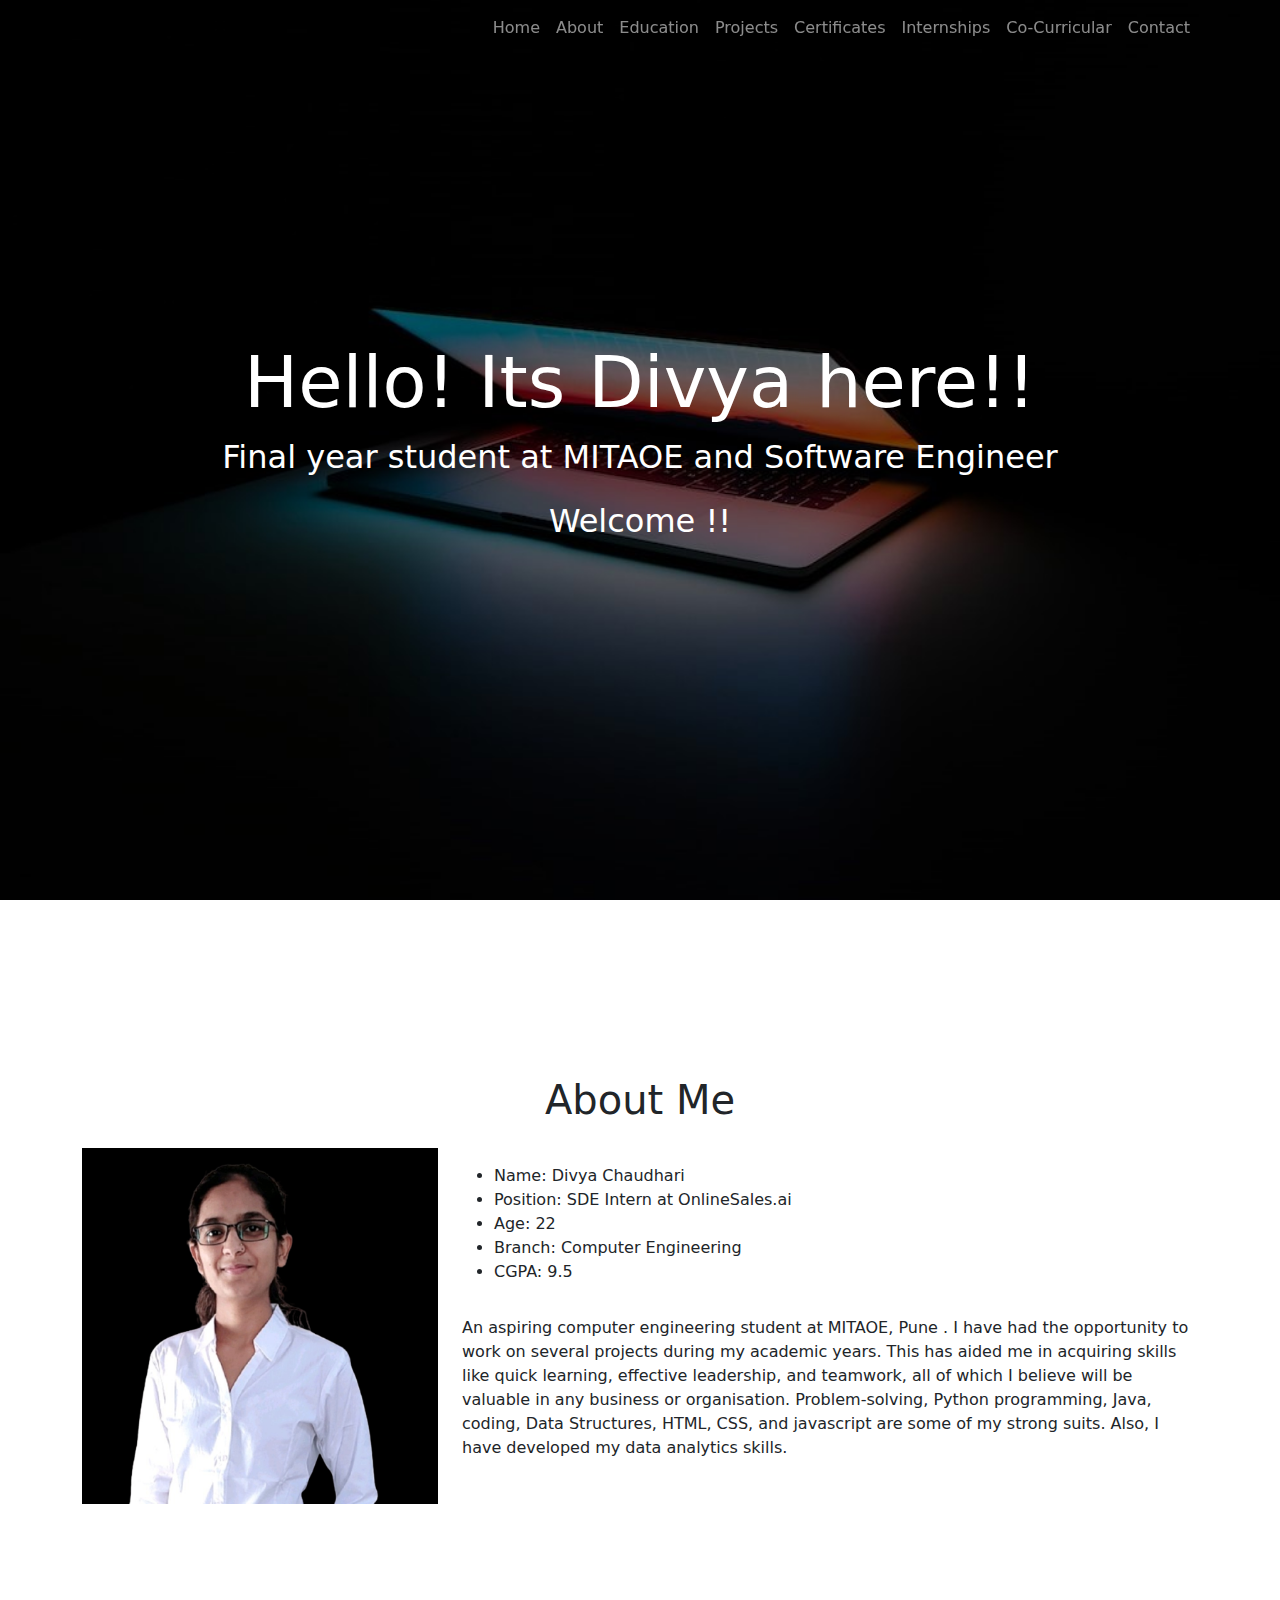
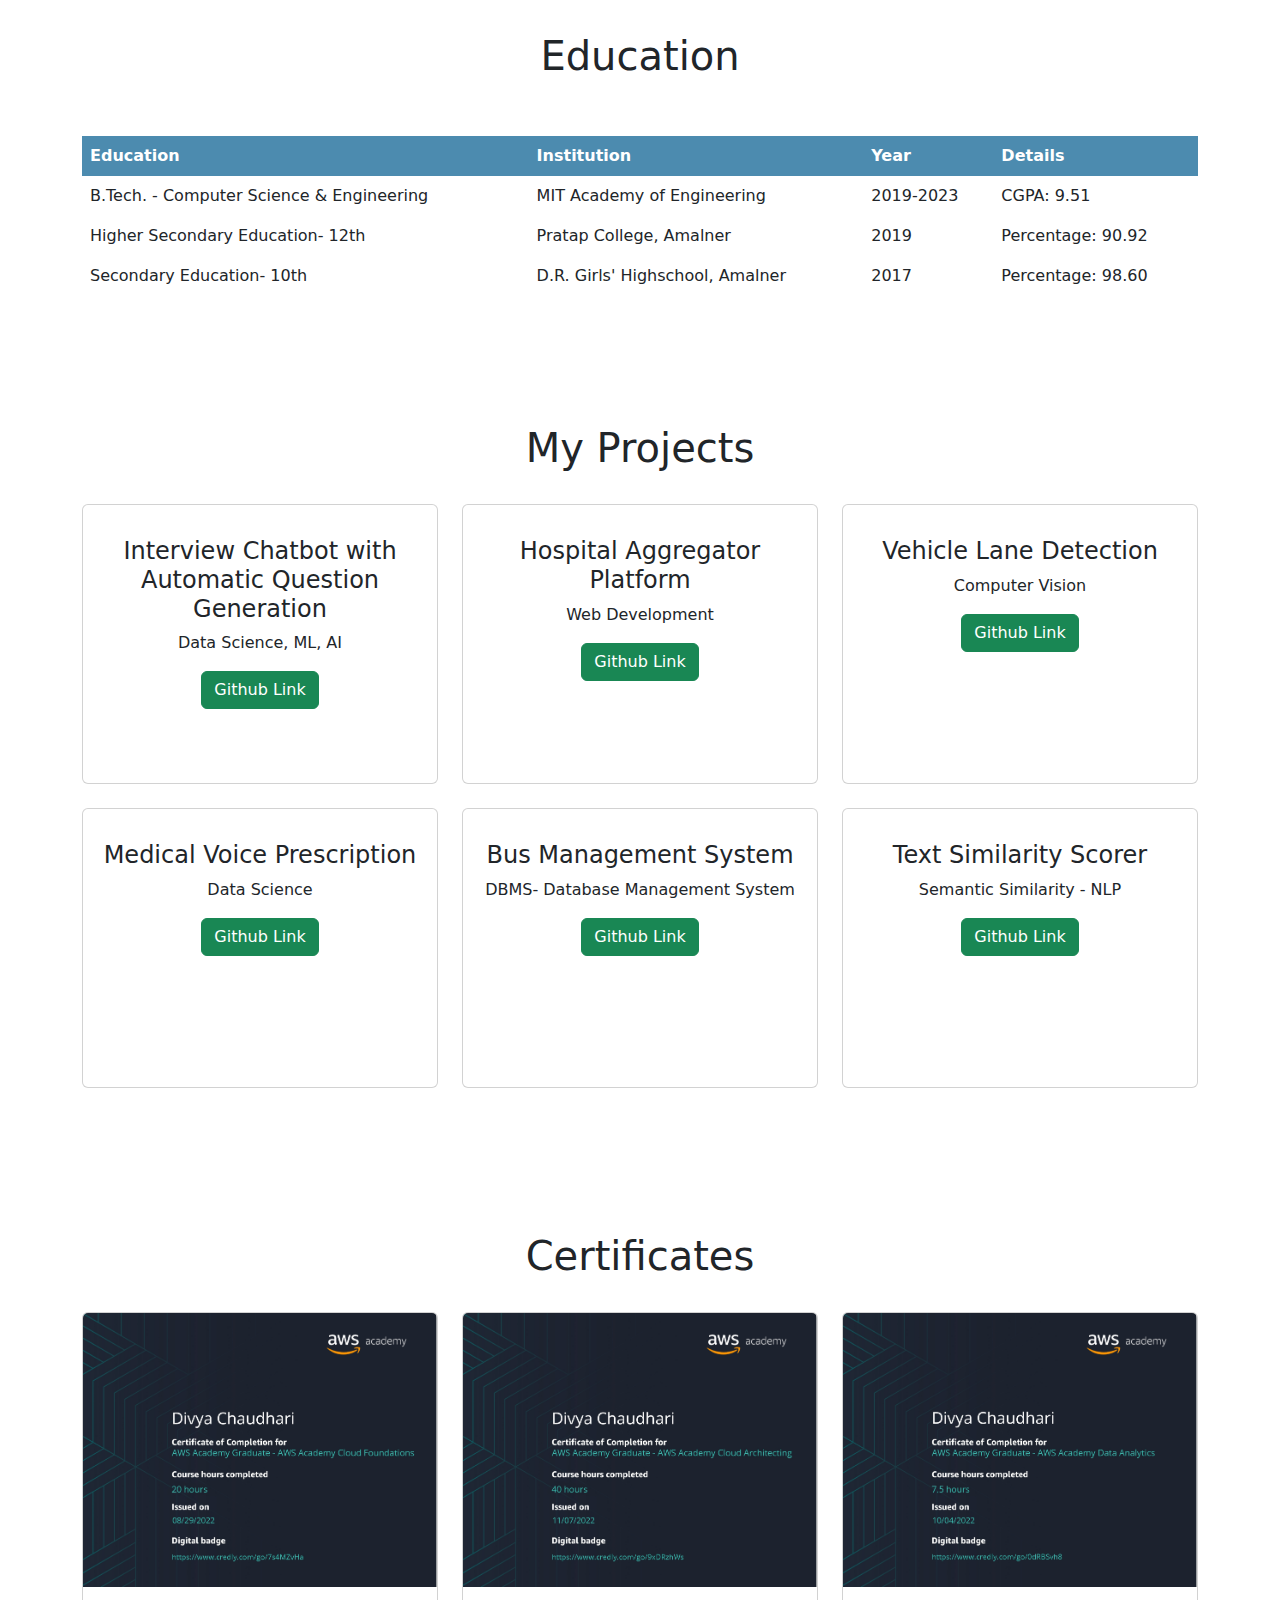
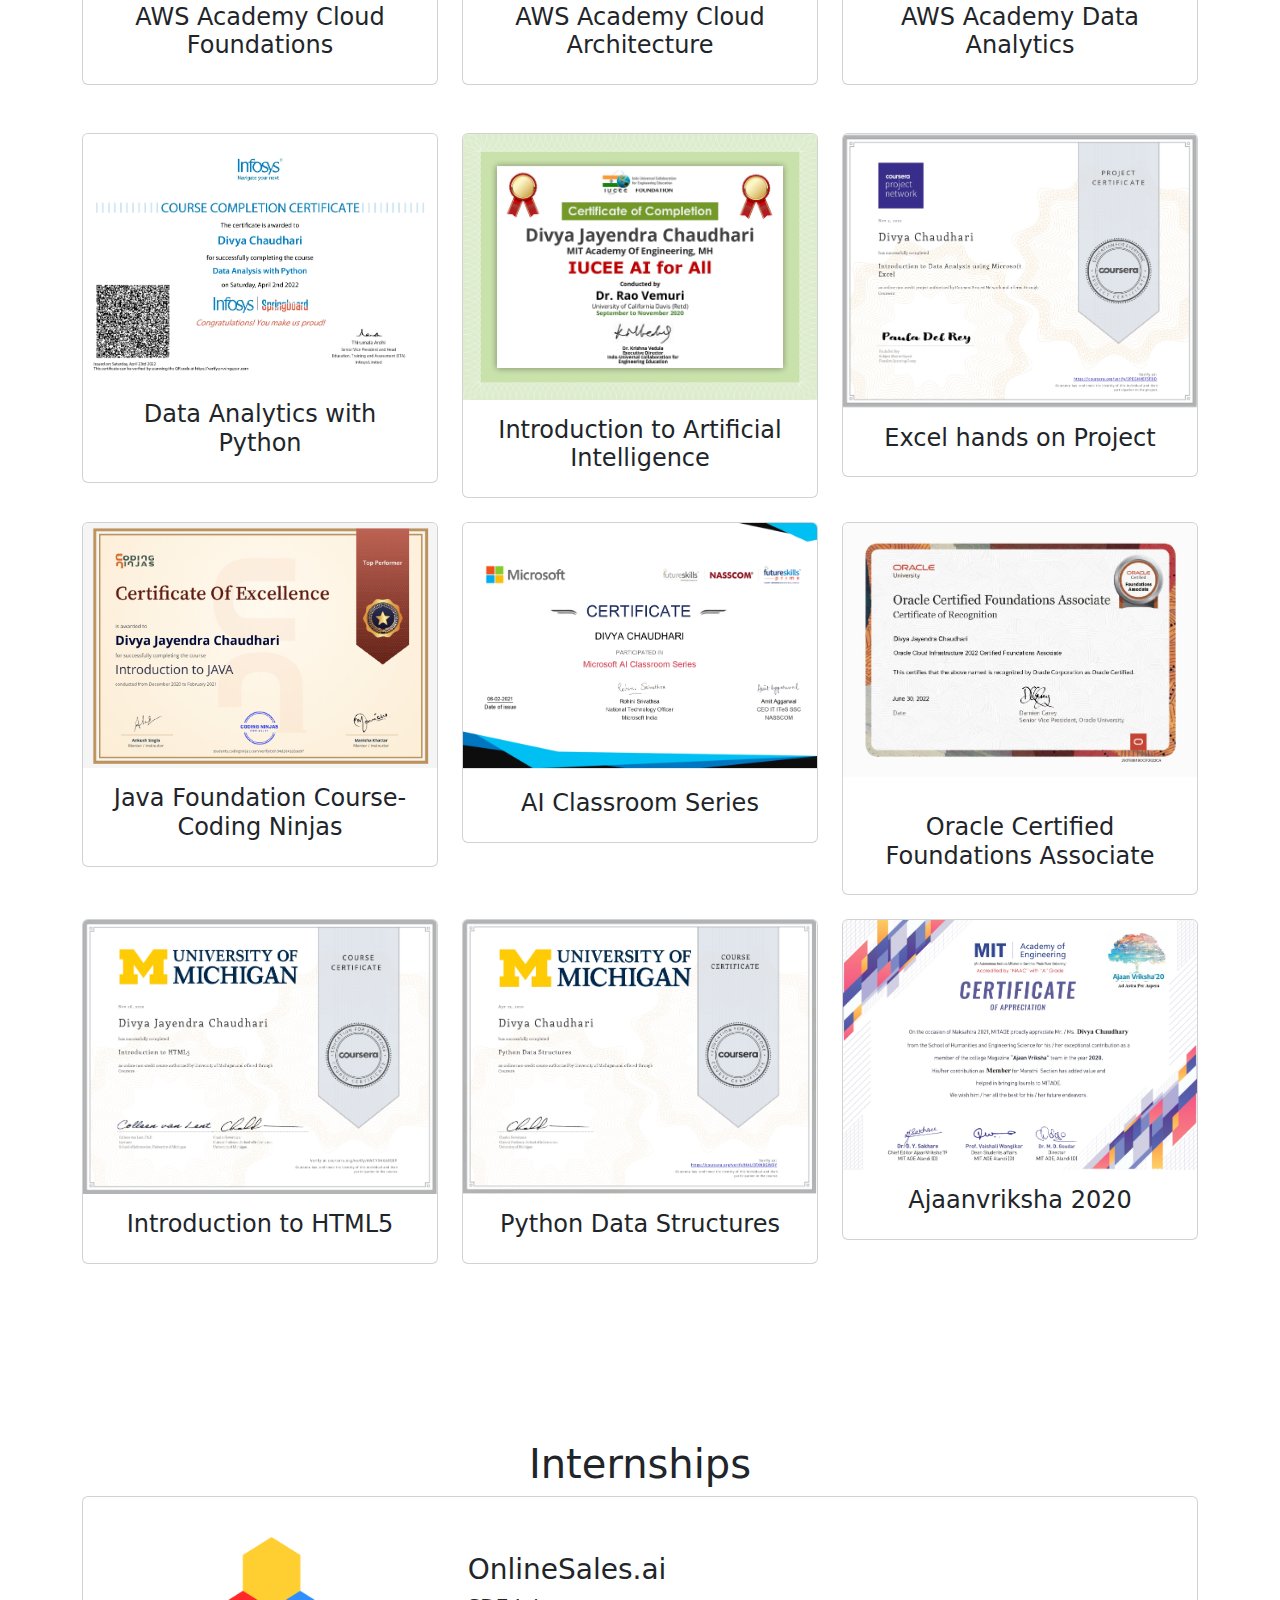
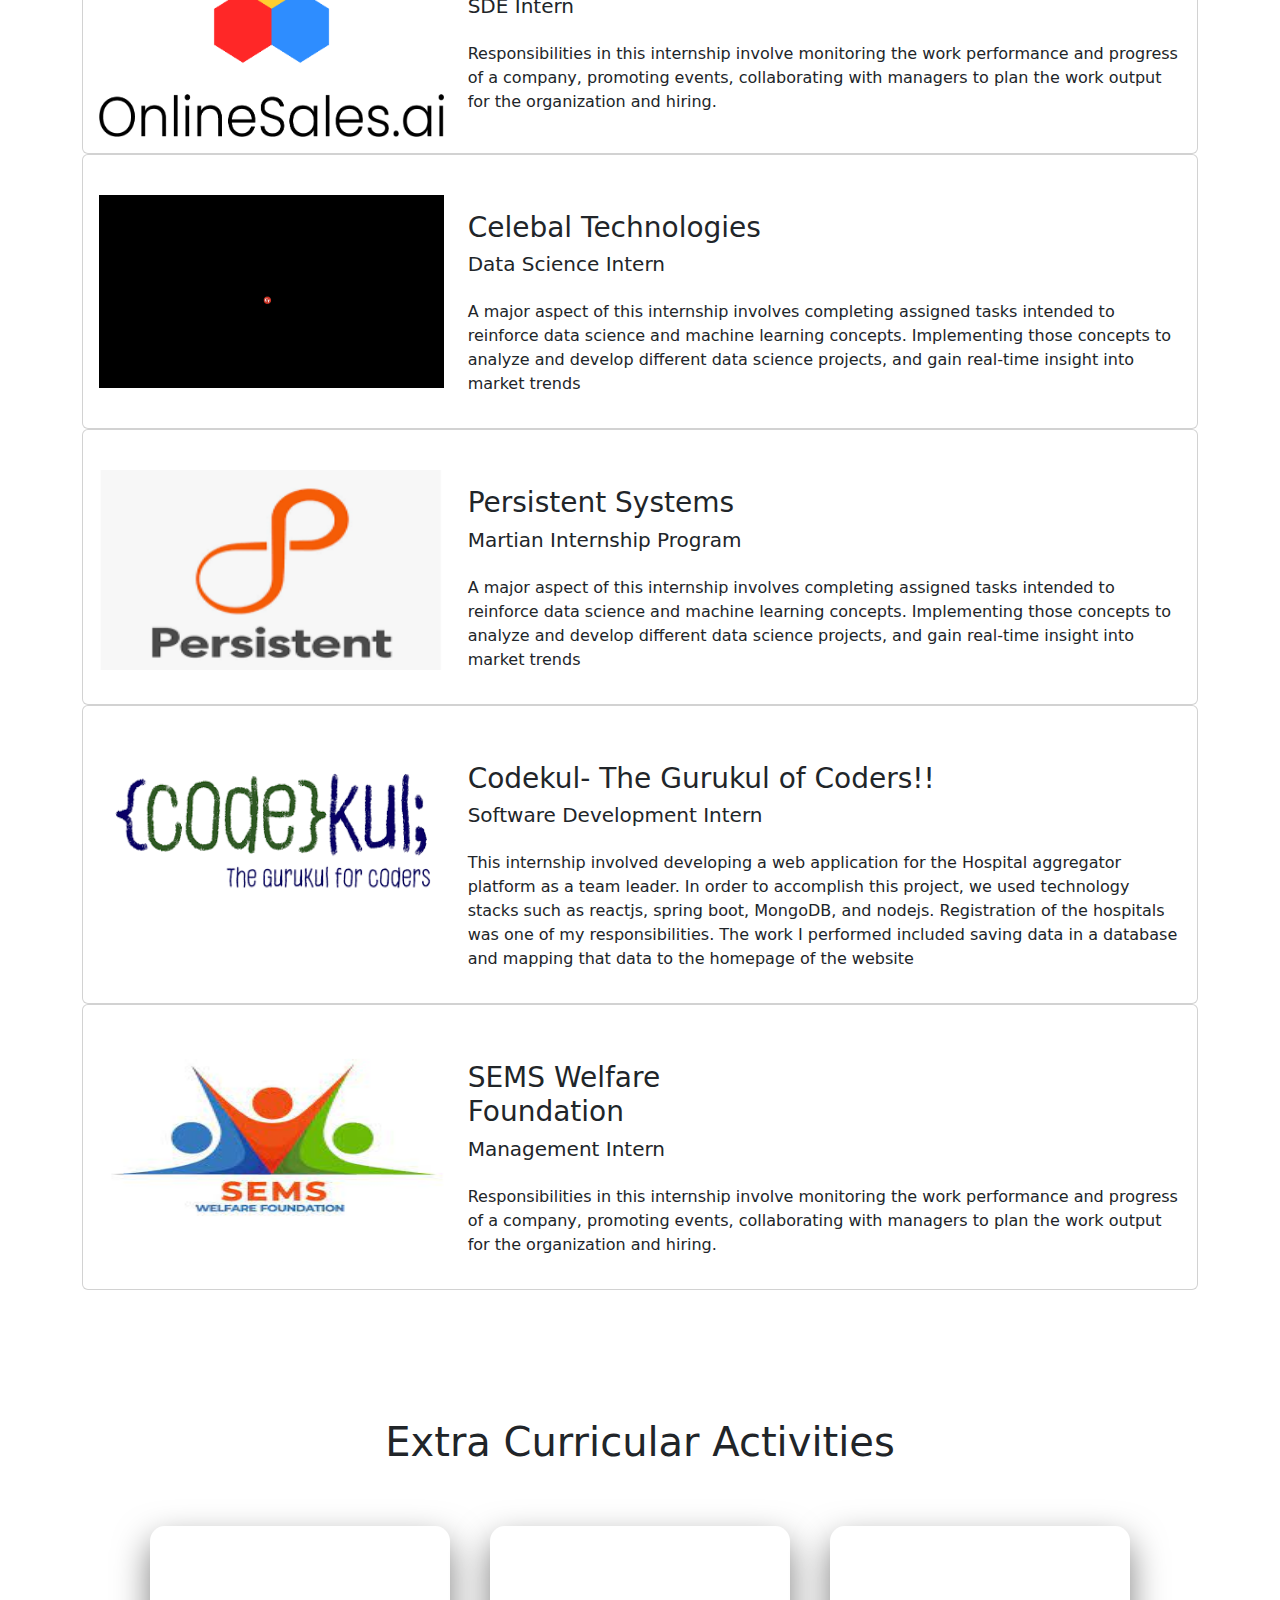
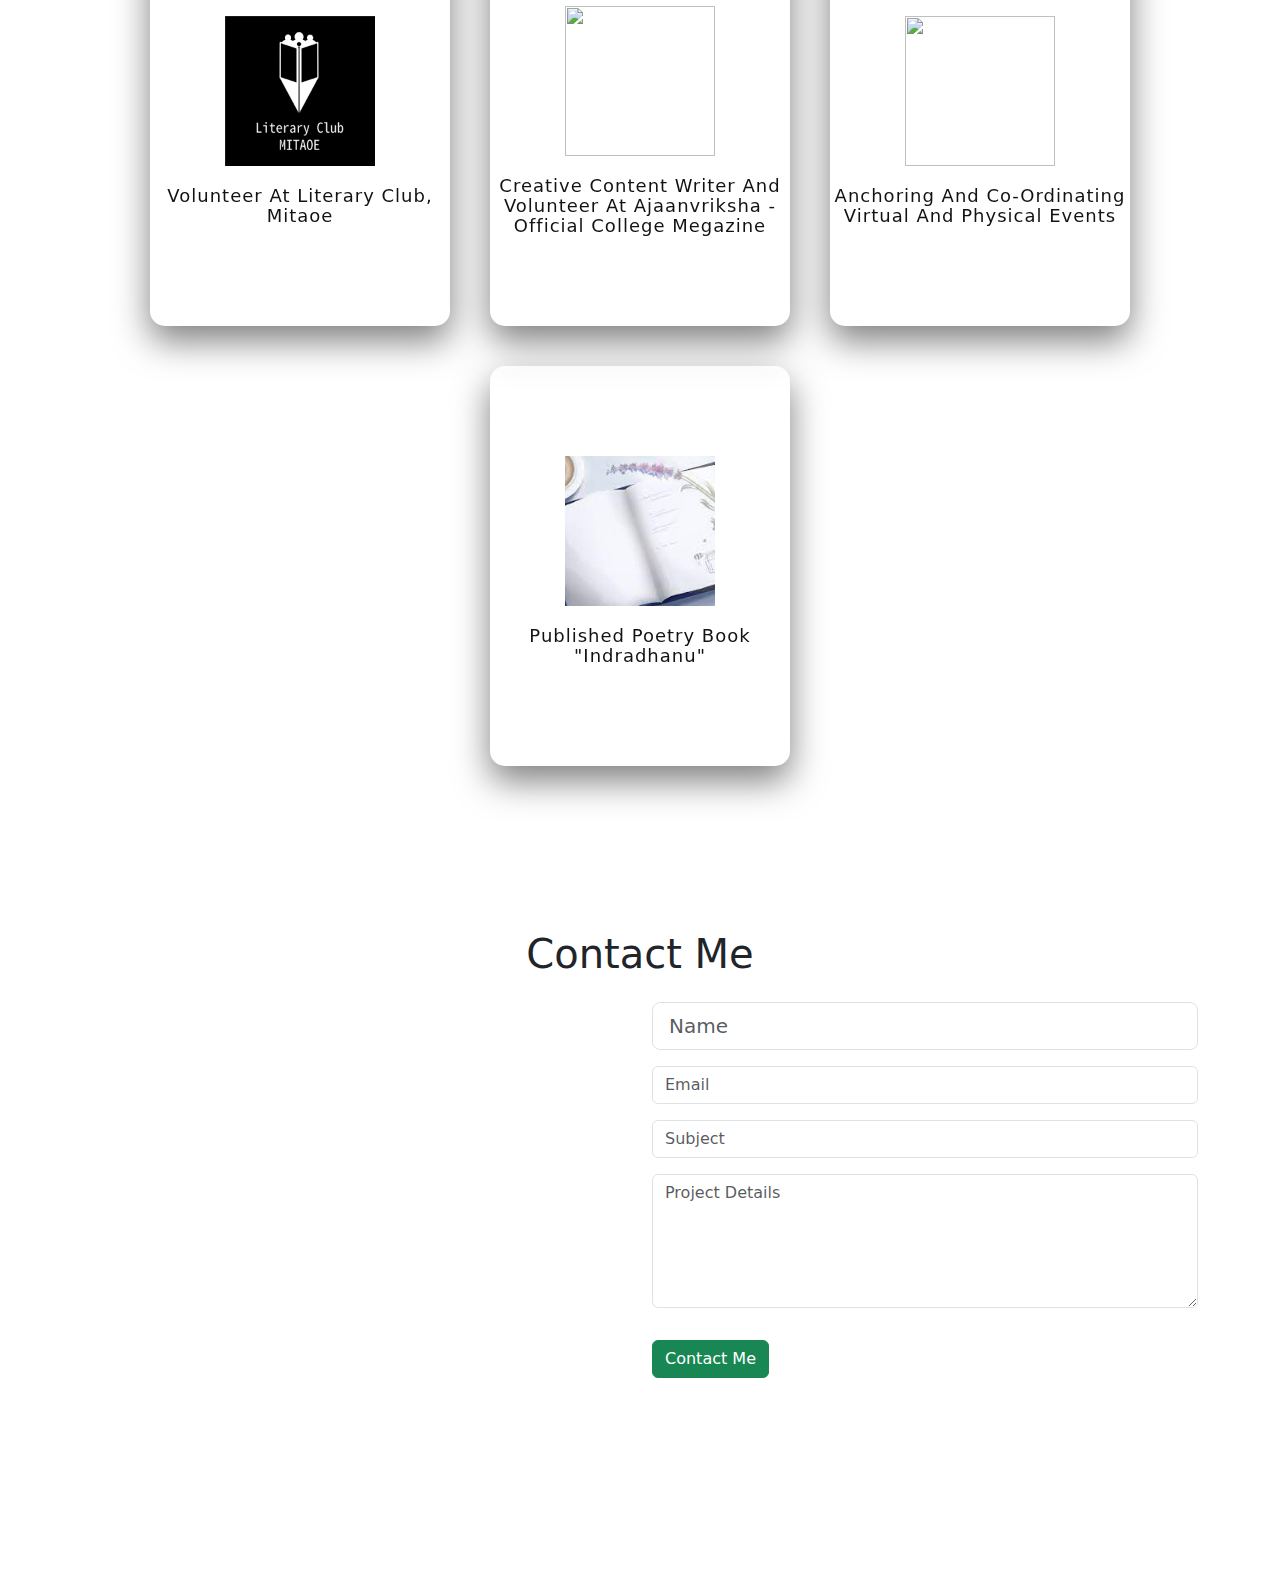
==== my_portfolio/index.html @ 08a3b98a "Add files via upload" ====
<!DOCTYPE html>
<html lang="en">

<head>
    <title>Digital Portfolio - Divya</title>
    <meta charset="utf-8">
    <meta name="viewport" content="width=device-width, initial-scale=1">
    <!-- linking css file -->
    <link rel="stylesheet" href="style.css">
    <!-- bootstrap CDN -->
    <link href="https://cdn.jsdelivr.net/npm/bootstrap@5.1.3/dist/css/bootstrap.min.css" rel="stylesheet">
    <script src="https://cdn.jsdelivr.net/npm/bootstrap@5.1.3/dist/js/bootstrap.bundle.min.js"></script>
    <!-- font awesome -->
    <script src="https://kit.fontawesome.com/31149d48b0.js" crossorigin="anonymous"></script>
</head>

<body>
    <!-- navbar -->
    <nav class="navbar navbar-expand-lg fixed-top navbar-dark navbarScroll">
        <div class="container">
            <a class="navbar-brand" href="#"></a>
            <button class="navbar-toggler" type="button" data-bs-toggle="collapse"
                data-bs-target="#navbarSupportedContent" aria-controls="navbarSupportedContent" aria-expanded="false"
                aria-label="Toggle navigation">
                <span class="navbar-toggler-icon"></span>
            </button>
            <div class="collapse navbar-collapse" id="navbarSupportedContent">
                <ul class="navbar-nav ms-auto">
                    <li class="nav-item active">
                        <a class="nav-link" href="#home">Home</a>
                    </li>
                    <li class="nav-item">
                        <a class="nav-link" href="#about">About</a>
                    </li>
                    <li class="nav-item">
                        <a class="nav-link" href="#education">Education</a>
                    </li>
                    <li class="nav-item">
                        <a class="nav-link" href="#services">Projects</a>
                    </li>
                    <li class="nav-item">
                        <a class="nav-link" href="#portfolio">Certificates</a>
                    </li>
                    <li class="nav-item">
                        <a class="nav-link" href="#internships">Internships</a>
                    </li>
                    <li class="nav-item">
                        <a class="nav-link" href="#co-curricular">Co-Curricular</a>
                    </li>
                    <li class="nav-item">
                        <a class="nav-link" href="#contact">Contact</a>
                    </li>
                </ul>

            </div>
        </div>
    </nav>
    <!-- main banner -->
    <section class="bgimage" id="home">
        <div class="container-fluid">
            <div class="row">
                <div class="col-lg-12 col-md-12 col-sm-12 col-xs-12 hero-text">
                    <h2 class="hero_title">Hello! Its Divya here!!</h2>
                    <p class="hero_desc">Final year student at MITAOE and Software Engineer</p>
                    <p class="hero_desc">Welcome !!</p>
                </div>
            </div>
        </div>
    </section>

    <!-- about section-->
    <section id="about">
        <div class="container mt-4 pt-4">
            <h1 class="text-center">About Me</h1>
            <div class="row mt-4">
                <div class="col-lg-4">
                    <img src="images\divyablackbg.png" class="imageAboutPage" alt="">
                </div>

                <div class="col-lg-8">
                    <!-- <p> Lorem Ipsum has been the industry's standard dummy text ever since the 1500s, when an unknown printer took a galley of type and scrambled it to make a type specimen book. It has survived not only five centuries, but also the leap into electronic typesetting, remaining essentially unchanged
                        
                    </p> -->
                    <div class="row mt-3">
                        <div class="col-md-6">
                            <ul>
                                <li>Name: Divya Chaudhari</li>
                                <li>Position: SDE Intern at OnlineSales.ai</li>
                                <li>Age: 22</li>
                                <li>Branch: Computer Engineering</li>
                                <li>CGPA: 9.5</li>

                            </ul>
                        </div>
                        <!-- <div class="col-md-6">
                            <ul>
                                <li>Name: David Parker</li>
                                <li>Age: 28</li>
                                <li>Occupation: Web Developer</li>

                            </ul>
                        </div> -->
                    </div>
                    <div class="row mt-3">
                        <p>An aspiring computer engineering student at MITAOE, Pune . I have had the opportunity to work
                            on several projects during my academic years.
                            This has aided me in acquiring skills like quick learning, effective leadership, and
                            teamwork, all of which I believe will be valuable in any business or organisation.
                            Problem-solving, Python programming, Java, coding, Data Structures, HTML, CSS, and
                            javascript are some of my strong suits. Also, I have developed my data analytics skills.
                        </p>
                    </div>
                </div>
            </div>
    </section>

    <!-- education section-->
<section id="education" >
    <div class="container">
        <h1 class="text-center">Education</h1><br><br>
        <table>
            <tr>
              <th>Education</th>
              <th>Institution</th>
              <th>Year</th>
              <th>Details</th>
            </tr>
            <tr>
              <td>B.Tech. - Computer Science & Engineering</td>
              <td>MIT Academy of Engineering</td>
              <td>2019-2023</td>
              <td>CGPA: 9.51 </td>
            </tr>
            <tr>
              <td>Higher Secondary Education- 12th</td>
              <td>Pratap College, Amalner</td>
              <td>2019</td>
              <td>Percentage: 90.92 </td>
            </tr>
            <tr>
              <td>Secondary Education- 10th</td>
              <td>D.R. Girls' Highschool, Amalner</td>
              <td>2017</td>
              <td>Percentage: 98.60 </td>
            </tr>
          </table>
</section>
    <!-- services section-->
    <section id="services">
        <div class="container">
            <h1 class="text-center">My Projects</h1>
            <div class="row">
                <div class="col-lg-4 mt-4">
                    <div class="card servicesText">
                        <div class="card-body">
                            <i class="fas servicesIcon fa-clock"></i>
                            <h4 class="card-title mt-3">Interview Chatbot with Automatic Question Generation </h4>
                            <p class="text-center">Data Science, ML, AI</p>
                            <!-- <p class="card-text mt-3">
                               <li>Resume Screening: Extracting skills from the resume submitted by the candidate</li>
                                <li>Question Generation: Dynamic generation of questions based on the skills extracted</li>
                               <li>Answer Evaluation: Evaluation of the candidate's responses and final score generation</li>
                                <li>Face Detection: Face, device, and single-person detection to prevent malpractice during an interview</li>
                            </p> -->
                            <div class="text-center">
                                <a href="https://github.com/Divya-105/MajorProjectInterviewChatbot"
                                    class="btn btn-success">Github Link</a>
                            </div>
                            <!-- <img class="card-img-top" src="images\AWS_Academy_Graduate___AWS_Academy_Cloud_Foundations_Badge20220829-46-1ogr9g3_page-0001.jpg" alt="Card image" style="width:100%"> -->
                        </div>
                    </div>
                </div>
                <div class="col-lg-4 mt-4">
                    <div class="card servicesText">
                        <div class="card-body">
                            <i class='fas servicesIcon fa-layer-group'></i>
                            <h4 class="card-title mt-3">Hospital Aggregator Platform</h4>
                            <p class="text-center">Web Development</p>
                            <!-- <p class="card-text mt-3">Mentor: Abhijeet Chaugule | Team Size: 4
                                Key Skills: Web Development ReactJS MongoDB Spring Boot
                                1. Hospitals can register their data on this platform
                                2. Admins must approve a hospital profile before it appears on the homepage
                                3. Users will be able to view the list of all the hospitals on the homepage.
                                4. Hospital end users will have the option of emailing their issues to the respective hospitals.
                            </p> -->
                            <div class="text-center">
                                <a href="https://github.com/Divya-105/Hospital-Aggregator-Platform"
                                    class="btn btn-success">Github Link</a>
                            </div>
                        </div>
                    </div>
                </div>

                <div class="col-lg-4 mt-4">
                    <div class="card servicesText">
                        <div class="card-body">
                            <i class='far servicesIcon fa-check-circle'></i>
                            <h4 class="card-title mt-3">Vehicle Lane Detection</h4>
                            <p class="text-center">Computer Vision</p>
                            <!-- <p class="card-text mt-3">Mentor: Dr. Vaishali Wangikar | Team Size: 3
                                Key Skills: Python Text-to-Speech Speech Recognition SMTP
                                1. The software application asks for details about patients
                                2. In order to prescribe medicine, a doctor must specify its name
                                3. After being asked by the software, doctors also specify the time at which medicine is consumed
                                4. In the form, all these details are printed and ready to be emailed to the receiver/patient.
                                5. Send an email to the patient by entering their email address in the GUI
                            </p> -->
                            <div class="text-center">
                                <a href="https://github.com/Divya-105/CVProject_lanedetectionnew"
                                    class="btn btn-success">Github Link</a>
                            </div>
                        </div>
                    </div>
                </div>
            </div>

            <div class="row">
                <div class="col-lg-4 mt-4">
                    <div class="card servicesText">
                        <div class="card-body">
                            <i class='fas servicesIcon fa-search'></i>
                            <h4 class="card-title mt-3">Medical Voice Prescription</h4>
                            <p class="text-center">Data Science</p>
                            <!-- <p class="card-text mt-3">Some quick example text to build on the card title and make up the bulk of the card's content.
                                Some quick example text to build on the card title and make up the bulk of the card's content.
                            </p> -->
                            <div class="text-center">
                                <a href="https://github.com/Divya-105/Voice-Prescription" class="btn btn-success">Github
                                    Link</a>
                            </div>
                        </div>
                    </div>
                </div>

                <div class="col-lg-4 mt-4">
                    <div class="card servicesText">
                        <div class="card-body">
                            <i class='fas servicesIcon fa-shield-alt'></i>
                            <h4 class="card-title mt-3">Bus Management System</h4>
                            <p class="text-center">DBMS- Database Management System</p>
                            <!-- <p class="card-text mt-3">Some quick example text to build on the card title and make up the bulk of the card's content.
                                Some quick example text to build on the card title and make up the bulk of the card's content.
                            </p> -->
                            <div class="text-center">
                                <a href="https://github.com/Divya-105/Bus-Management-System-DBMS-Project"
                                    class="btn btn-success">Github Link</a>
                            </div>
                        </div>
                    </div>
                </div>

                <div class="col-lg-4 mt-4">
                    <div class="card servicesText">
                        <div class="card-body">
                            <i class='fas servicesIcon fa-wrench'></i>
                            <h4 class="card-title mt-3">Text Similarity Scorer</h4>
                            <p class="text-center">Semantic Similarity - NLP</p>
                            <!-- <p class="card-text mt-3">Some quick example text to build on the card title and make up the bulk of the card's content.
                                Some quick example text to build on the card title and make up the bulk of the card's content.
                            </p> -->
                            <div class="text-center">
                                <a href="https://github.com/Divya-105/text-similarity-scorer"
                                    class="btn btn-success">Github Link</a>
                            </div>
                        </div>
                    </div>
                </div>
            </div>
        </div>
    </section>

    <!-- portfolio section-->
    <section id="portfolio">
        <div class="container mt-3">
            <h1 class="text-center">Certificates</h1>
            <div class="row">
                <div class="col-lg-4 mt-4">
                    <div class="card">
                        <img class="card-img-top"
                            src="images\Certificates\AWS_Academy_Graduate___AWS_Academy_Cloud_Foundations_Badge20220829-46-1ogr9g3_page-0001.jpg"
                            alt="Card image" style="width:100%">
                        <div class="card-body">
                            <h4 class="card-title">AWS Academy Cloud Foundations</h4>
                            <!-- <p class="card-text">Lorem Ipsum is simply dummy text of the printing and typesetting industry.</p> -->
                            <!-- <div class="text-center">
                                <a href="#" class="btn btn-success">Link</a>
                            </div> -->
                        </div>
                    </div>
                </div>

                <div class="col-lg-4 mt-4">
                    <div class="card portfolioContent">
                        <img class="card-img-top"
                            src="images\Certificates\AWS_Academy_Graduate___AWS_Academy_Cloud_Architecting_Badge20221107-46-8hinlg (1)_page-0001.jpg"
                            alt="Card image" style="width:100%">
                        <div class="card-body">
                            <h4 class="card-title">AWS Academy Cloud Architecture</h4>
                            <!-- <p class="card-text">Lorem Ipsum is simply dummy text of the printing and typesetting industry.</p>
                            <div class="text-center">
                                <a href="#" class="btn btn-success">Link</a>
                            </div> -->
                        </div>
                    </div>
                </div>

                <div class="col-lg-4 mt-4">
                    <div class="card portfolioContent">
                        <img class="card-img-top"
                            src="images\Certificates\AWS_Academy_Graduate___AWS_Academy_Data_Analytics_Badge20221004-46-1j349ua_page-0001.jpg"
                            alt="Card image" style="width:100%">
                        <div class="card-body">
                            <h4 class="card-title">AWS Academy Data Analytics</h4>
                            <!-- <p class="card-text">Lorem Ipsum is simply dummy text of the printing and typesetting industry.</p>
                            <div class="text-center">
                                <a href="#" class="btn btn-success">Link</a>
                            </div> -->
                        </div>
                    </div>
                </div>
            </div>
            <br>
            <div class="row">
                <div class="col-lg-4 mt-4">
                    <div class="card portfolioContent">
                        <img class="card-img-top" src="images\Certificates\Data Analysis with python_page-0001.jpg"
                            alt="Card image" style="width:100%">
                        <div class="card-body">
                            <h4 class="card-title">Data Analytics with Python</h4>
                            <!-- <p class="card-text">Lorem Ipsum is simply dummy text of the printing and typesetting industry.</p>
                            <div class="text-center">
                                <a href="#" class="btn btn-success">Link</a>
                            </div> -->
                        </div>
                    </div>
                </div>

                <div class="col-lg-4 mt-4">
                    <div class="card portfolioContent">
                        <img class="card-img-top"
                            src="images\Certificates\AI 2020 certificate Completion Divya Jayendra Chaudhari.pptx_page-0001.jpg"
                            alt="Card image" style="width:100%">
                        <div class="card-body">
                            <h4 class="card-title">Introduction to Artificial Intelligence</h4>
                            <!-- <p class="card-text">Lorem Ipsum is simply dummy text of the printing and typesetting industry.</p>
                            <div class="text-center">
                                <a href="#" class="btn btn-success">Link</a>
                            </div> -->
                        </div>
                    </div>
                </div>

                <div class="col-lg-4 mt-4">
                    <div class="card portfolioContent">
                        <img class="card-img-top"
                            src="images\Certificates\Coursera 3PEGHVEF5FDD excel project_page-0001.jpg" alt="Card image"
                            style="width:100%">
                        <div class="card-body">
                            <h4 class="card-title">Excel hands on Project</h4>
                            <!-- <p class="card-text">Lorem Ipsum is simply dummy text of the printing and typesetting industry.</p>
                            <div class="text-center">
                                <a href="#" class="btn btn-success">Link</a>
                            </div> -->
                        </div>
                    </div>
                </div>

                <div class="col-lg-4 mt-4">
                    <div class="card portfolioContent">
                        <img class="card-img-top" src="images\Certificates\Java Foundation Certificate_page-0001.jpg"
                            alt="Card image" style="width:100%">
                        <div class="card-body">
                            <h4 class="card-title">Java Foundation Course- Coding Ninjas</h4>
                            <!-- <p class="card-text">Lorem Ipsum is simply dummy text of the printing and typesetting industry.</p>
                            <div class="text-center">
                                <a href="#" class="btn btn-success">Link</a>
                            </div> -->
                        </div>
                    </div>
                </div>

                <div class="col-lg-4 mt-4">
                    <div class="card portfolioContent">
                        <img class="card-img-top" src="images\Certificates\MicrosoftCertificate_page-0001.jpg"
                            alt="Card image" style="width:100%">
                        <div class="card-body">
                            <h4 class="card-title">AI Classroom Series</h4>
                            <!-- <p class="card-text">Lorem Ipsum is simply dummy text of the printing and typesetting industry.</p>
                            <div class="text-center">
                                <a href="#" class="btn btn-success">Link</a>
                            </div> -->
                        </div>
                    </div>
                </div>

                <div class="col-lg-4 mt-4">
                    <div class="card portfolioContent">
                        <img class="card-img-top" src="images\Certificates\Oracle_eCertificate_page-0001.jpg"
                            alt="Card image" style="width:100%">
                        <div class="card-body">
                            <h4 class="card-title">Oracle Certified Foundations Associate</h4>
                            <!-- <p class="card-text">Lorem Ipsum is simply dummy text of the printing and typesetting industry.</p>
                            <div class="text-center">
                                <a href="#" class="btn btn-success">Link</a>
                            </div> -->
                        </div>
                    </div>
                </div>

                <div class="col-lg-4 mt-4">
                    <div class="card portfolioContent">
                        <img class="card-img-top" src="images\Certificates\Coursera 4WCY9AXA8S8P html5_page-0001.jpg"
                            alt="Card image" style="width:100%">
                        <div class="card-body">
                            <h4 class="card-title">Introduction to HTML5</h4>
                            <!-- <p class="card-text">Lorem Ipsum is simply dummy text of the printing and typesetting industry.</p>
                            <div class="text-center">
                                <a href="#" class="btn btn-success">Link</a>
                            </div> -->
                        </div>
                    </div>
                </div>

                <div class="col-lg-4 mt-4">
                    <div class="card portfolioContent">
                        <img class="card-img-top"
                            src="images\Certificates\Coursera HAU3FXN8GWQY- python DS_page-0001.jpg" alt="Card image"
                            style="width:100%">
                        <div class="card-body">
                            <h4 class="card-title">Python Data Structures</h4>
                            <!-- <p class="card-text">Lorem Ipsum is simply dummy text of the printing and typesetting industry.</p>
                            <div class="text-center">
                                <a href="#" class="btn btn-success">Link</a>
                            </div> -->
                        </div>
                    </div>
                </div>

                <div class="col-lg-4 mt-4">
                    <div class="card portfolioContent">
                        <img class="card-img-top" src="images\Certificates\AV20 Certificates_page-0033.jpg"
                            alt="Card image" style="width:100%">
                        <div class="card-body">
                            <h4 class="card-title">Ajaanvriksha 2020</h4>
                            <!-- <p class="card-text">Lorem Ipsum is simply dummy text of the printing and typesetting industry.</p>
                            <div class="text-center">
                                <a href="#" class="btn btn-success">Link</a>
                            </div> -->
                        </div>
                    </div>
                </div>
            </div>
    </section>

    <!-- internships section-->
    <section id="internships">
        <div class="container mt-4 pt-4">
            <h1 class="text-center">Internships</h1>

            <div class="card">
                <div class="card-body">
                    <div class="row mt-4">
                        <div class="col-lg-4">
                            <img src="images\Logos\os.png" height="200px" width="120px" class="imageAboutPage" alt="">
                        </div>
                        <div class="col-lg-8">
                            <div class="row mt-3">
                                <div class="col-md-6">
                                    <h3>OnlineSales.ai</h3>
                                    <h5>SDE Intern</h5>
                                </div>
                            </div>
                            <div class="row mt-3">
                                <p>Responsibilities in this internship involve monitoring the work performance and
                                    progress of a company, promoting events, collaborating with
                                    managers to plan the work output for the organization and hiring.
                                </p>
                            </div>
                        </div>
                    </div>
                </div>
            </div>

            <div class="card">
                <div class="card-body">
                    <div class="row mt-4">
                        <div class="col-lg-4">
                            <img src="images\Logos\summer internship logo ai file 2(1).gif" class="imageAboutPage"
                                alt="">
                        </div>
                        <div class="col-lg-8">
                            <div class="row mt-3">
                                <div class="col-md-6">
                                    <h3>Celebal Technologies</h3>
                                    <h5>Data Science Intern</h5>
                                </div>
                            </div>
                            <div class="row mt-3">
                                <p>A major aspect of this internship involves completing assigned tasks intended to
                                    reinforce data science and machine learning concepts. Implementing
                                    those concepts to analyze and develop different data science projects, and gain
                                    real-time insight into market trends
                                </p>
                            </div>
                        </div>
                    </div>
                </div>
            </div>

            <div class="card">
                <div class="card-body">
                    <div class="row mt-4">
                        <div class="col-lg-4">
                            <img src="images\Logos\persist.png" height="200px" width="120px" class="imageAboutPage"
                                alt="">
                        </div>
                        <div class="col-lg-8">
                            <div class="row mt-3">
                                <div class="col-md-6">
                                    <h3>Persistent Systems</h3>
                                    <h5>Martian Internship Program</h5>
                                </div>
                            </div>
                            <div class="row mt-3">
                                <p>A major aspect of this internship involves completing assigned tasks intended to
                                    reinforce data science and machine learning concepts. Implementing
                                    those concepts to analyze and develop different data science projects, and gain
                                    real-time insight into market trends
                                </p>
                            </div>
                        </div>
                    </div>
                </div>
            </div>

            <div class="card">
                <div class="card-body">
                    <div class="row mt-4">
                        <div class="col-lg-4">
                            <img src="images\Logos\ck3.png" height="150px" width="120px" class="imageAboutPage" height="200px" alt="">
                        </div>
                        <div class="col-lg-8">
                            <div class="row mt-3">
                                <div >
                                    <h3> Codekul- The Gurukul of Coders!!</h3>
                                    <h5>Software Development Intern</h5>
                                    </ul>
                                </div>
                            </div>
                            <div class="row mt-3">
                                <p>This internship involved developing a web application for the Hospital aggregator
                                    platform as a team leader. In order to accomplish this project, we
                                    used technology stacks such as reactjs, spring boot, MongoDB, and nodejs.
                                    Registration of the hospitals was one of my responsibilities. The work I
                                    performed included saving data in a database and mapping that data to the homepage
                                    of the website
                                </p>
                            </div>
                        </div>
                    </div>
                </div>
            </div>

            <div class="card">
                <div class="card-body">
                    <div class="row mt-4">
                        <div class="col-lg-4">
                            <img src="images\Logos\sems.jpg" height="200px" width="120px" class="imageAboutPage"
                                alt="">
                        </div>
                        <div class="col-lg-8">
                            <div class="row mt-3">
                                <div class="col-md-6">
                                    <h3>SEMS Welfare Foundation</h3>
                                    <h5> Management Intern</h5>
                                </div>
                            </div>
                            <div class="row mt-3">
                                <p>Responsibilities in this internship involve monitoring the work performance and
                                    progress of a company, promoting events, collaborating with
                                    managers to plan the work output for the organization and hiring.
                                </p>
                            </div>
                        </div>
                    </div>
                </div>
            </div>
    </section>


<!-- co-curricular section-->
<section id="co-curricular">
        <h1 class="text-center">Extra Curricular Activities</h1>
    <div class="container_h">
        <div class="card_h">
            <div class="content_h">
                <div class="imgBx">
                    <img src="images\Logos\litearary.png" height="250px" width="250px">
                </div>
                <div class="contentBx">
                    <h3>Volunteer at Literary Club, Mitaoe</h3>
                </div>
            </div>
        </div>
        <div class="card_h">
            <div class="content_h">
                <div class="imgBx">
                    <img src="images\Logos\_DSC0494.JPG" height="250px" width="250px">
                </div>
                <div class="contentBx">
                    <h3>Creative content writer and volunteer at Ajaanvriksha - Official college megazine</h3>
                </div>
            </div>
        </div>
        <div class="card_h">
            <div class="content_h">
                <div class="imgBx">
                    <img src="images\Logos\DSC_0521 (1).JPG" height="250px" width="250px">
                </div>
                <div class="contentBx">
                    <h3>Anchoring and co-ordinating virtual and physical events</h3>
                </div>
            </div>
        </div>
        <div class="card_h">
            <div class="content_h">
                <div class="imgBx">
                    <img src="images\Logos\poetry.jpg" height="250px" width="250px">
                </div>
                <div class="contentBx">
                    <h3>Published poetry book "Indradhanu"</h3>
                </div>
            </div>
        </div>
    </div>
    </div>
</section>


    <!-- contact section-->
    <section id="contact">
        <div class="container mt-3 contactContent">
            <h1 class="text-center">Contact Me</h1>

            <div class="row mt-4">
                <div class="col-lg-6">
                    <!-- to edit google map goto https://www.embed-map.com type your location, generate html code and copy the html  -->
                    <div style="max-width:100%;overflow:hidden;color:red;width:500px;height:500px;">
                        <div id="embedmap-canvas" style="height:100%; width:100%;max-width:100%;">
                            <iframe style="height:100%;width:100%;border:0;" frameborder="0"
                                src="https://www.google.com/maps/embed/v1/place?q=kiwale,pune&key=AIzaSyBFw0Qbyq9zTFTd-tUY6dZWTgaQzuU17R8">
                            </iframe>
                        </div>
                        <a class="googlemaps-html" href="https://www.embed-map.com"
                            id="get-data-forembedmap">https://www.embed-map.com</a>
                        <style>
                            #embedmap-canvas img {
                                max-width: none !important;
                                background: none !important;
                                font-size: inherit;
                                font-weight: inherit;
                            }
                        </style>
                    </div>
                </div>

                <div class="col-lg-6">
                    <!-- form fields -->
                    <form>
                        <input type="text" class="form-control form-control-lg" placeholder="Name">
                        <input type="email" class="form-control mt-3" placeholder="Email">
                        <input type="text" class="form-control mt-3" placeholder="Subject">
                        <div class="mb-3 mt-3">
                            <textarea class="form-control" rows="5" id="comment" name="text"
                                placeholder="Project Details"></textarea>
                        </div>
                    </form>
                    <button type="button" class="btn btn-success mt-3">Contact Me</button>

                </div>

            </div>
        </div>
    </section>


    <!-- footer section-->
    <footer id="footer">
        <div class="container-fluid">
            <!-- social media icons -->
            <div class="social-icons mt-4">
                <a href="https://www.facebook.com/" target="_blank"><i class="fab fa-facebook"></i></a>
                <a href="https://www.instagram.com/" target="_blank"><i class="fab fa-instagram"></i></a>
                <!-- <a href="https://www.twitter.com/" target="_blank"><i class="fab fa-twitter"></i></a> -->
                <a href="https://www.linkedin.com/in/divyachaudhari105/" target="_blank"><i class="fab fa-linkedin"></i></a>
                <!-- <a href="https://www.twitch.tv/" target="_blank"><i class="fab fa-twitch"></i></a> -->
            </div>
        </div>
    </footer>

    <!-- load javascript after loading all html content -->
    <script src="script/script.js"></script>

</body>

</html>
---- my_portfolio/style.css ----
/* display background color black on navbar scroll */
.navbarScroll.navbarDark {
    background-color: black;
}

/* hero background image */
.bgimage {
    height:100vh;
    /* background: url('images/heroImage.jpeg'); */
    background: url('images/home2cpy.jpg');
    background-size:cover;
    position:relative;
}
/* .bgimage::after {
  content: "";
  position: absolute;
  top: 0;
  left: 0;
  width: 100%;
  height: 100%;
  background: rgba(0,0,0,0.6);
  mix-blend-mode: multiply;
  pointer-events: none;
} */
/* text css above hero image*/
.hero_title {
    font-size: 4.5rem;
}
.hero_desc {
    font-size: 2rem;
}
.hero-text {
    text-align: center;
    position: absolute;
    top: 50%;
    left: 50%;
    transform: translate(-50%, -50%);
    color: white;
}

/* spacing on all sections */
/* #about, #services, #portfolio, #contact {
    margin-top: 4rem;
    padding-top: 4rem;
} */
#contact {
    padding-bottom: 4rem;
}
/* about section image css */
.imageAboutPage {
    width: 100%;
}

/* services section css */
.servicesText.card {
    height: 280px;
    cursor: pointer;
  }
.servicesIcon {
    font-size: 36px;
    text-align: center;
    width: 100%;
}
.card-title {
    text-align: center;
}
.card:hover .servicesIcon {
    color: #008000;
}
.servicesText:hover {
    border: 1px solid #008000;
}

/* social media icons styling */
.social-icons {
    font-size: 36px;
    cursor: pointer;
}
.fa-facebook:hover,.fa-instagram:hover,.fa-twitter:hover,.fa-linkedin:hover, .fa-twitch:hover {
    color: #008000;
}
.fab {
    color: #000000;
}
/* footer styling */
#footer {
    background-color: #808080;
    text-align: center;
}

/* spacing on all sections */
#about, #services, #portfolio, #contact,#internships, #co-curricular, #education {
    margin-top: 4rem;
    padding-top: 4rem;
}
#contact {
    padding-bottom: 4rem;
}

   .card-body li:hover {
    background-color: #f2f2f2;
  }
  

/* body {
	display: flex;
	justify-content: center;
	align-items: center;
	flex-wrap: wrap;
	background: #161616;
	min-height: 100vh;
} */

/* section::before{
	content: '';
	position: absolute;
	top: 0;
	left: 0;
	width: 100%;
	height: 100%;
	background: linear-gradient(#DA22FF, #9733EE);
	clip-path: circle(30% at right 70%);
} */

/* section::after {
	content: '';
	position: absolute;
	top: 0;
	left: 0;
	width: 100%;
	height: 100%;
	background: linear-gradient(#E55D87, #5FC3E4);
	clip-path: circle(20% at 10% 10%);
} */

.container_h {
	position: relative;
	z-index: 1;
	display: flex;
	justify-content: center;
	align-items: center;
	flex-wrap: wrap;
	margin: 40px 0;
}

.container_h .card_h {
	position: relative;
	width: 300px;
	height: 400px;
	background: rgba(255, 255, 255, 0.05);
	margin: 20px;
	box-shadow: 0 15px 35px rgba(0, 0, 0, 0.5);
	border-radius: 15px;
	display: flex;
	justify-content: center;
	align-items: center;
	backdrop-filter: blur(10px);
}

.container_h .card_h .content_h {
	position: relative;
	display: flex;
	justify-content: center;
	align-items: center;
	flex-direction: column;
	transition: 0.5s;
}

.container_h .card_h:hover .content_h{
	transform: translateY(-20px);
}

.container_h .card_h .content_h .imgBx {
	position: relative;
	width: 150px;
	height: 150px;
	overflow: hidden;
}

.container_h .card_h .content_h .imgBx img {
	position: absolute;
	top: 0;
	left: 0;
	width: 100%;
	height: 100%;
	object-fit: cover;
}

.container_h .card_h .content_h .contentBx h3 {
	color: #121212;
	text-transform: capitalize;
	letter-spacing: 1px;
	font-weight: 400;
	font-size: 18px;
	text-align: center;
	margin: 20px 0 10px;
	line-height: 1.1em;
}

.container_h .card_h .content_h .contentBx h3 span {
	font-size: 12px;
	font-weight: 300;
	text-transform: initial;
}

.container_h .card_h .sci {
	position: absolute;
	bottom: 50px;
	display: flex;
}

.container_h .card_h .sci li {
	list-style: none;
	margin: 0 10px;
	transform: translateY(40px);
	transition: 0.5s;
	opacity: 0;
}

.container_h .card_h:hover .sci li {
	transform: translateY(0px);
	opacity: 1;
}

.container_h .card_h .sci li a {
	color: #fff;
	font-size: 20px;
}

table {
  border-collapse: collapse;
  width: 100%;
}

th, td {
  text-align: left;
  padding: 8px;
  border-bottom: 1px solid #ddd;
}

tr:hover {background-color: #f5f5f5;}

th {
  background-color: #4c8baf;
  color: white;
}

/* #education {
  background-image: url("images/mitclgphoto.jpg");
  height: fit-content;
  width: fit-content;
  background-size: cover;
  background-position: center center;
} */

/* .bgimageclg {
  height:100vh;
  /* background: url('images/heroImage.jpeg'); 
  background: url('images/mitclgphoto.jpg');
  background-size:cover;
  position:relative;
} */

/* 
body {
  background: #1e1e1e;
  color: #fff;
  font-family: Arial, sans-serif;
  font-size: 16px;
  line-height: 1.5;
}

h1, h2, h3, h4, h5, h6 {
  color: #fff;
}

a {
  color: #fff;
  text-decoration: underline;
}

a:hover {
  color: #ccc;
}

.container {
  max-width: 1200px;
  margin: 0 auto;
  padding: 20px;
} */
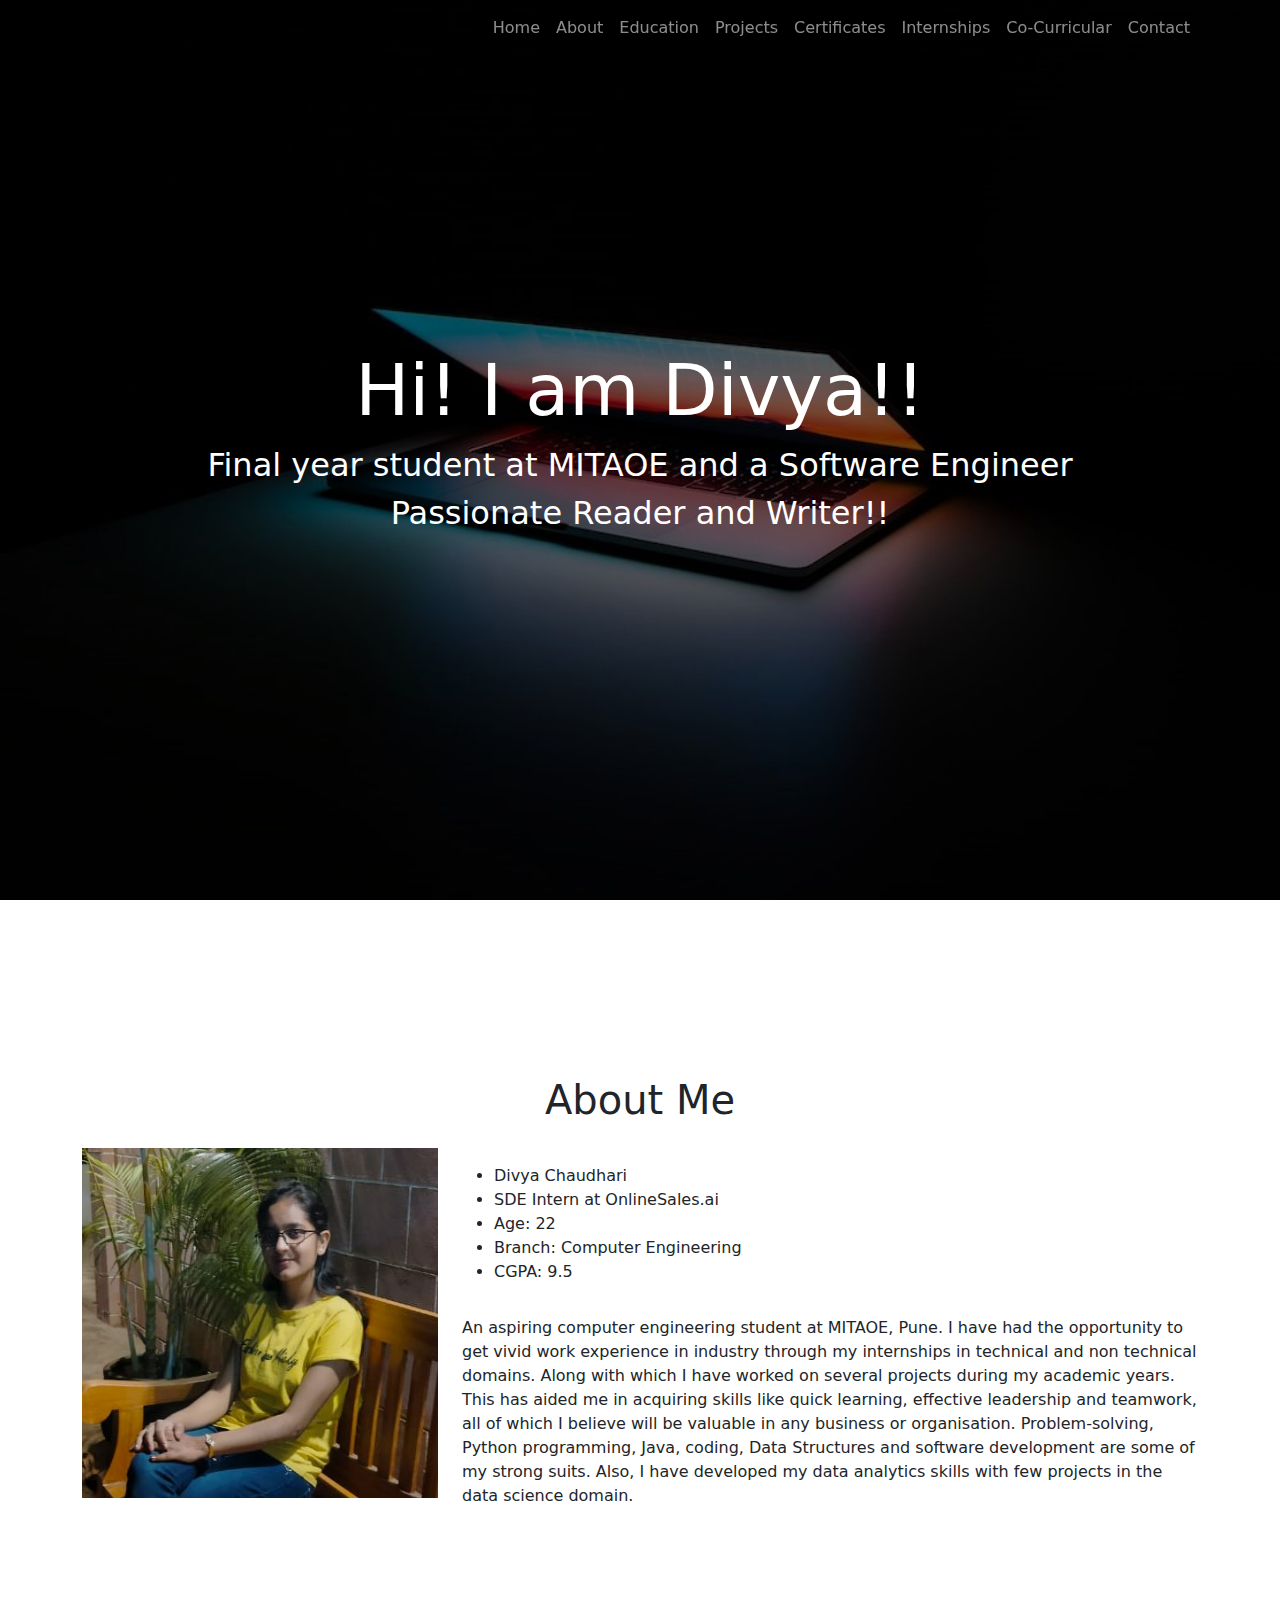
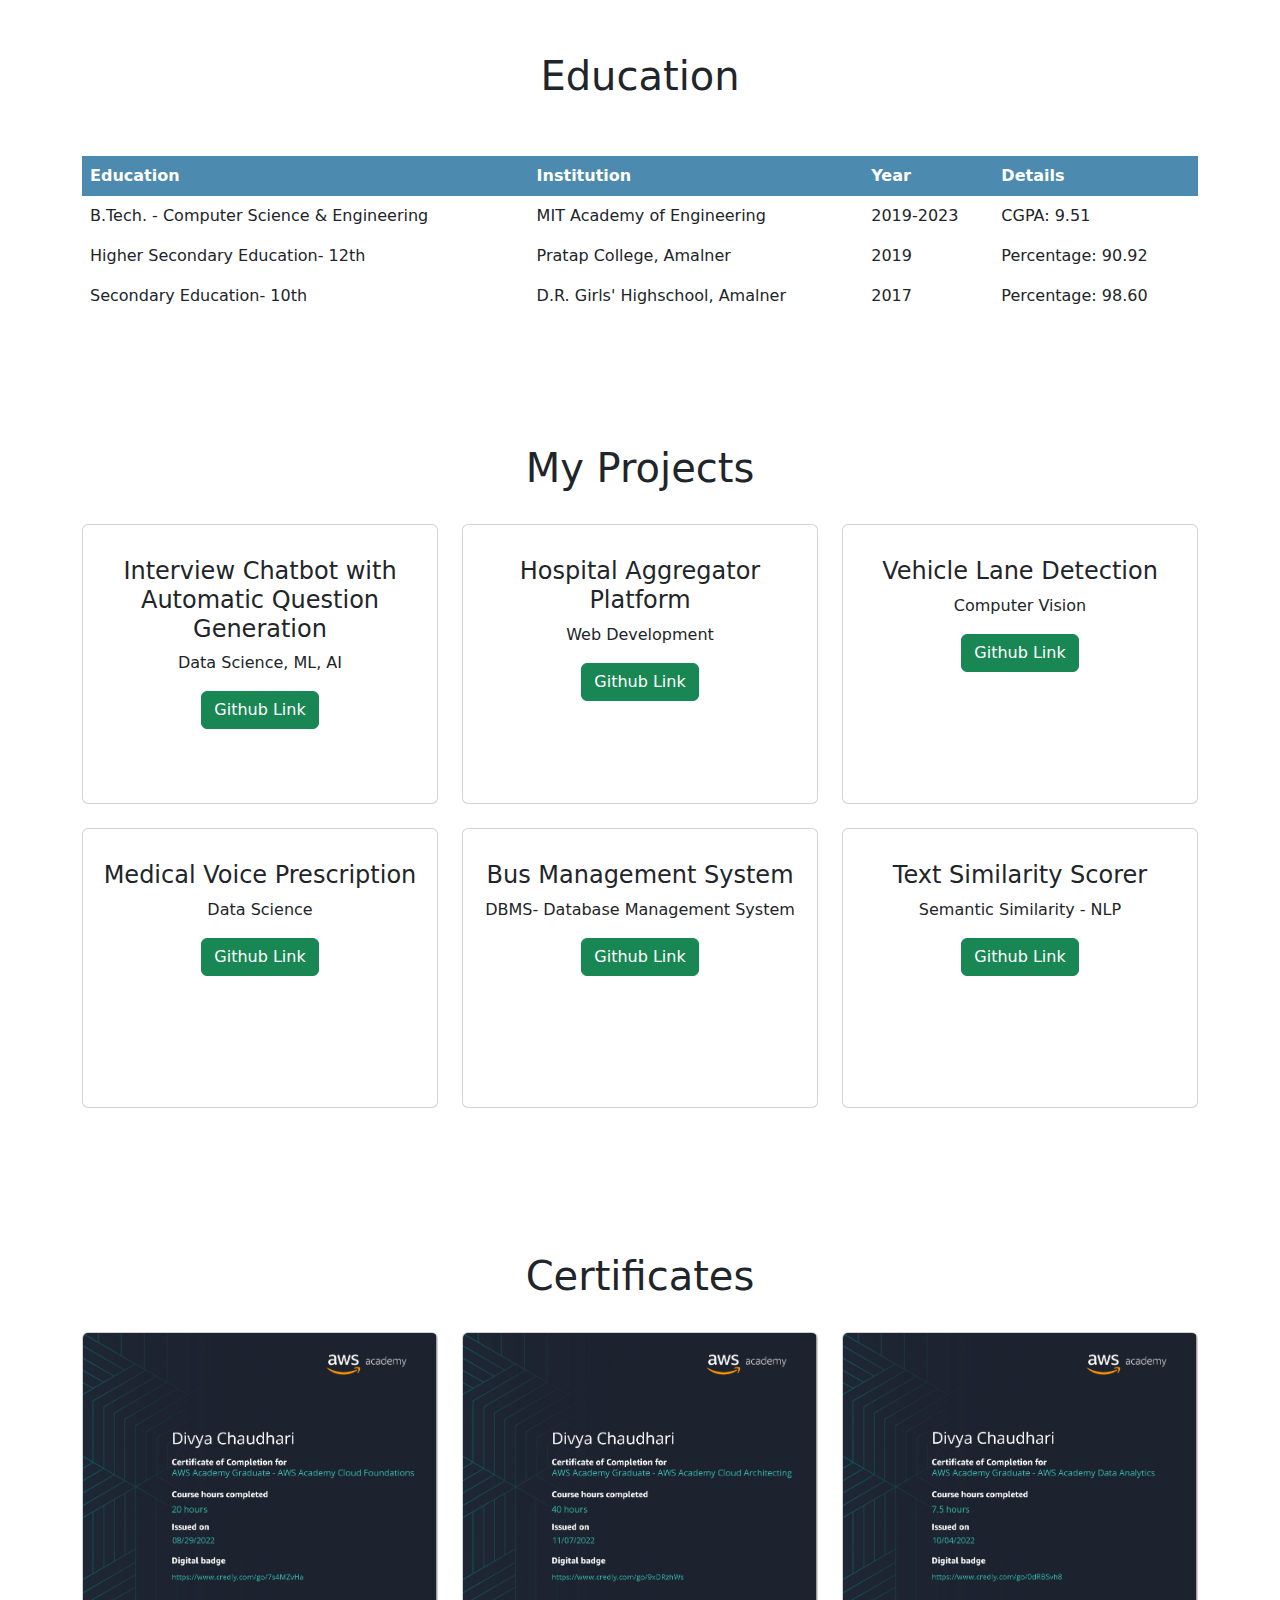
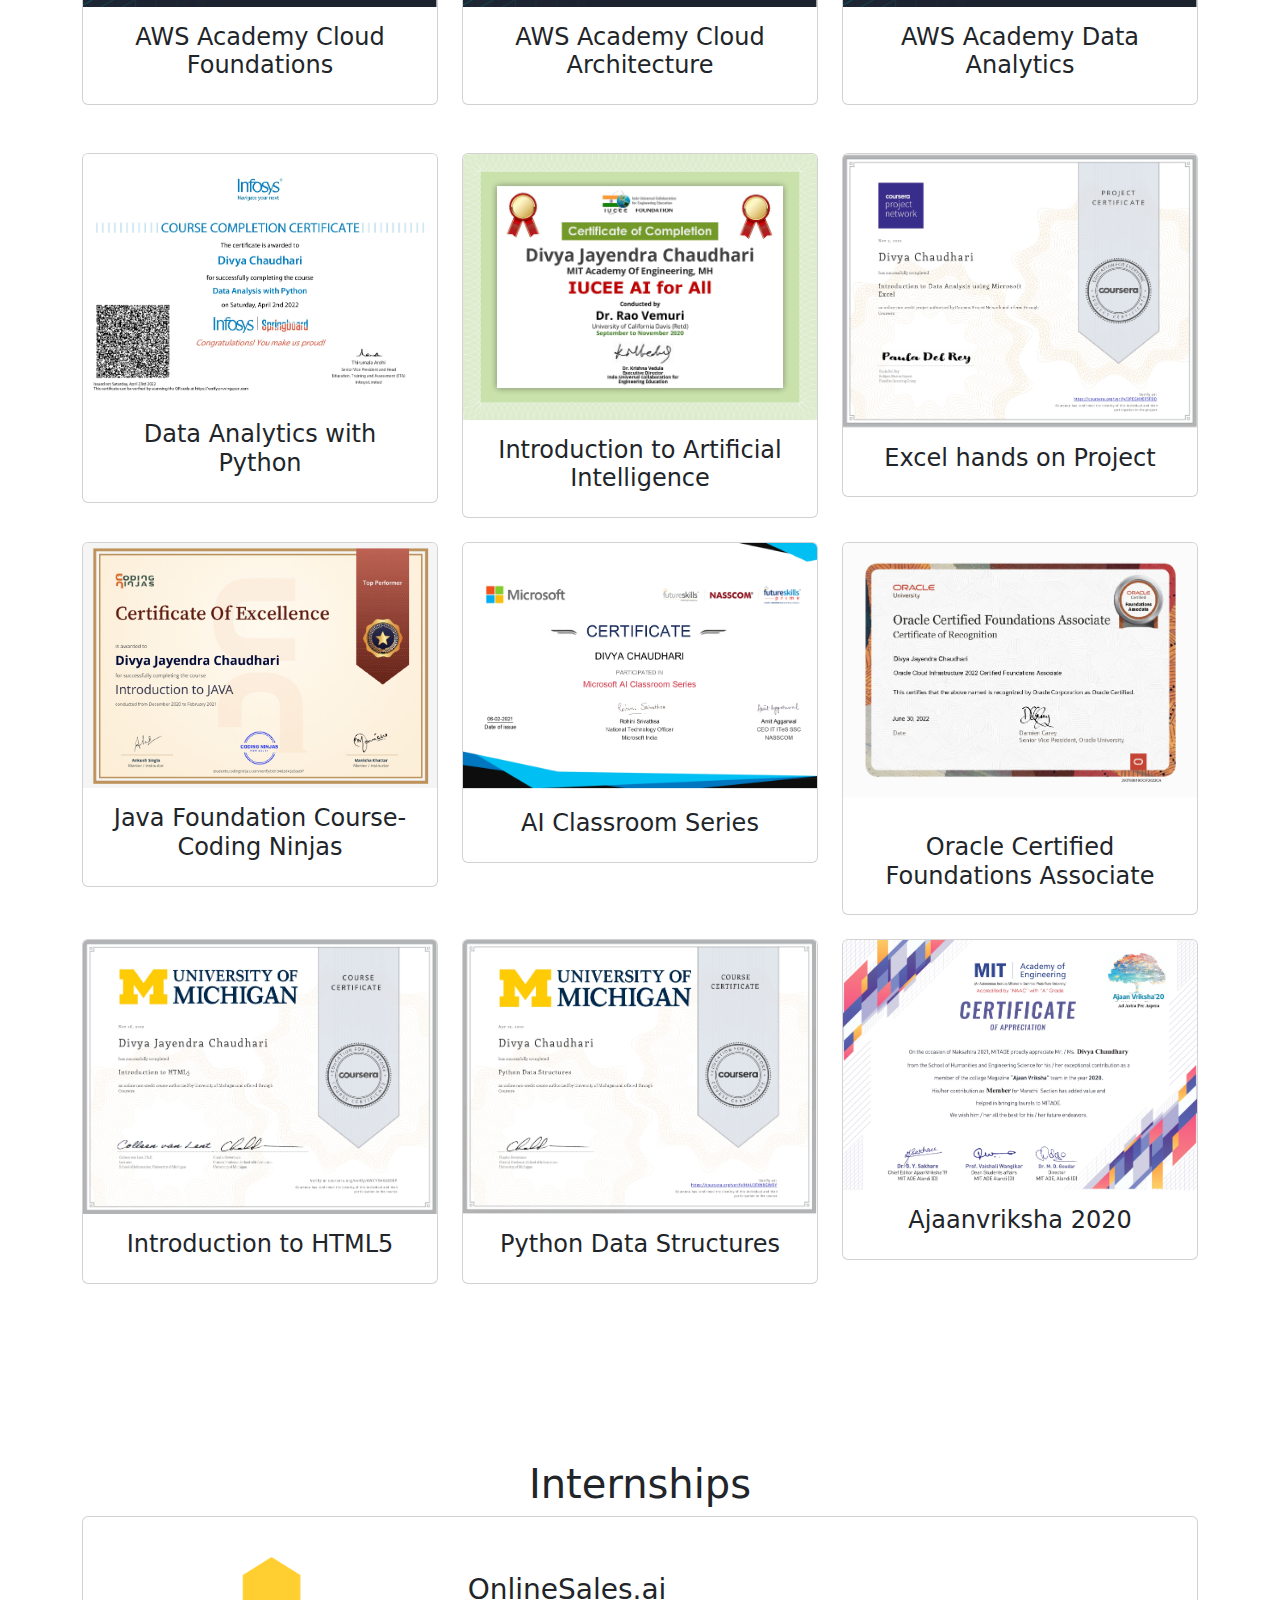
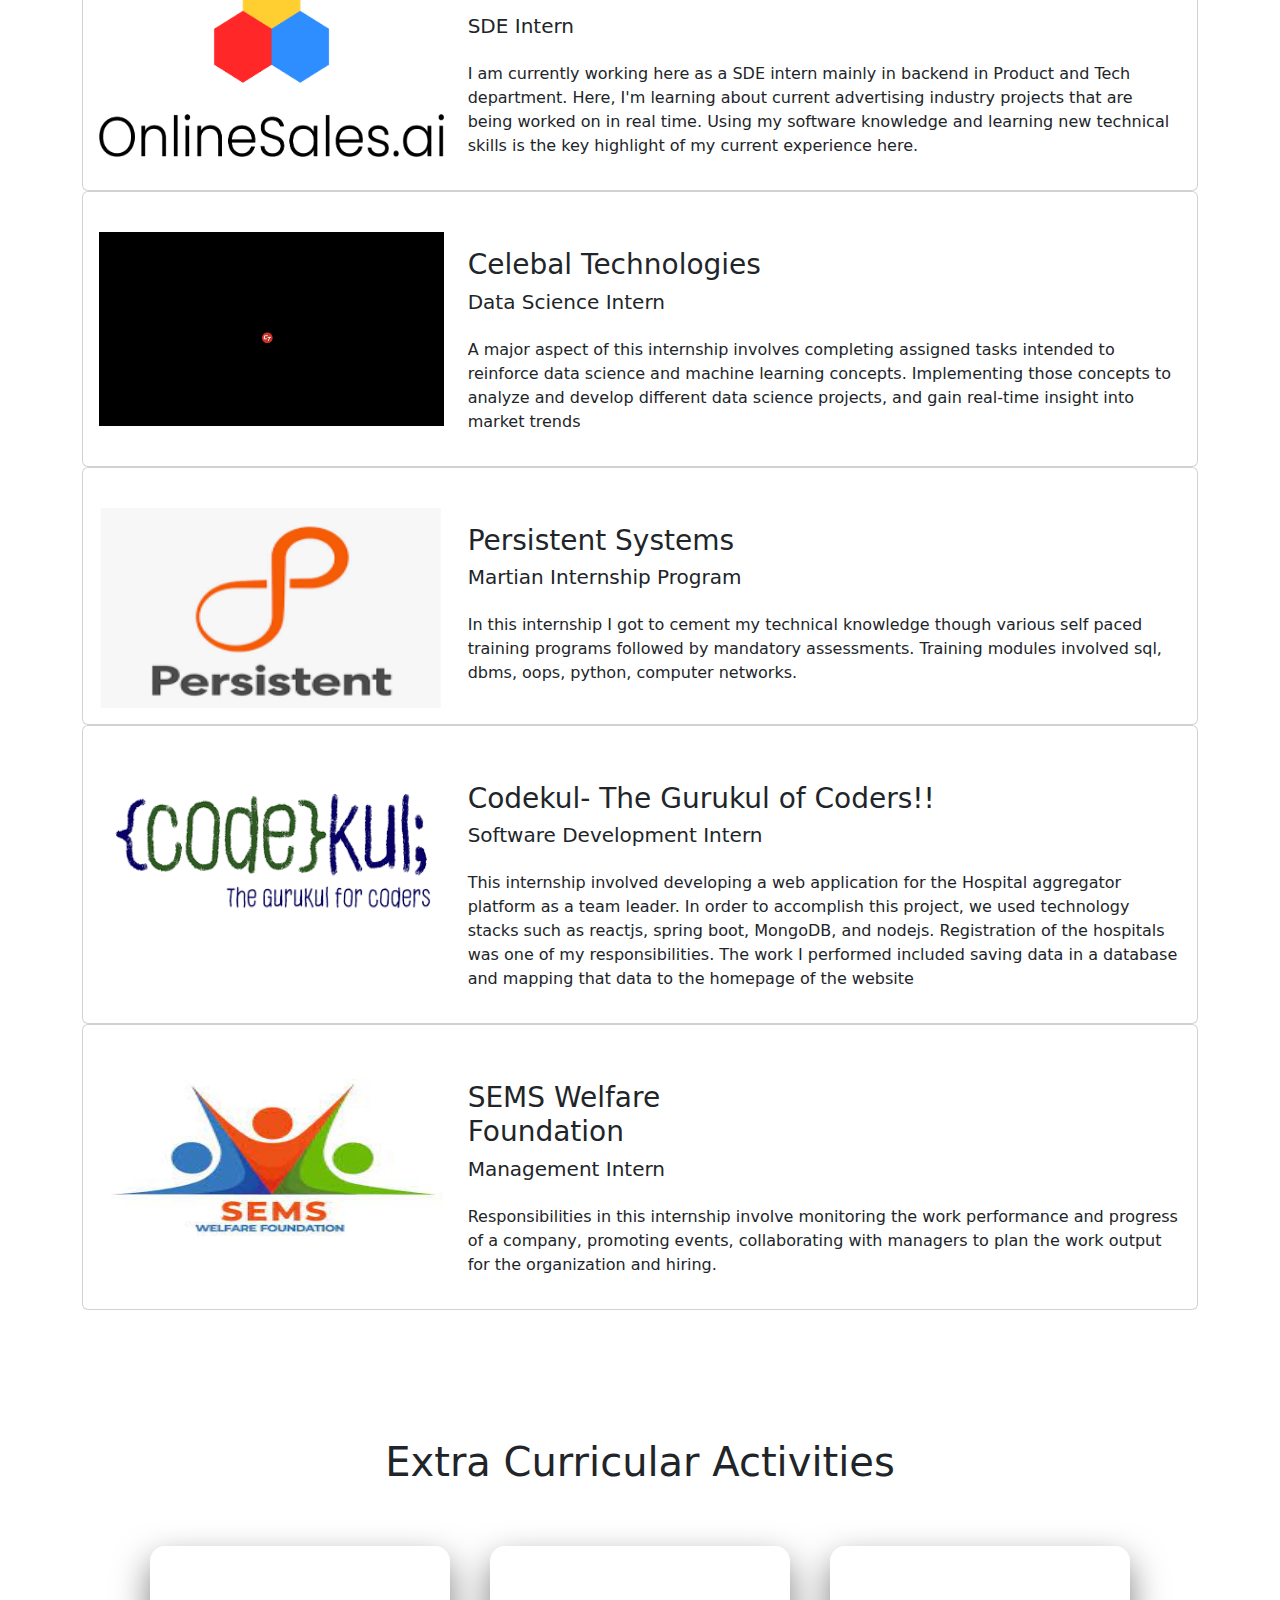
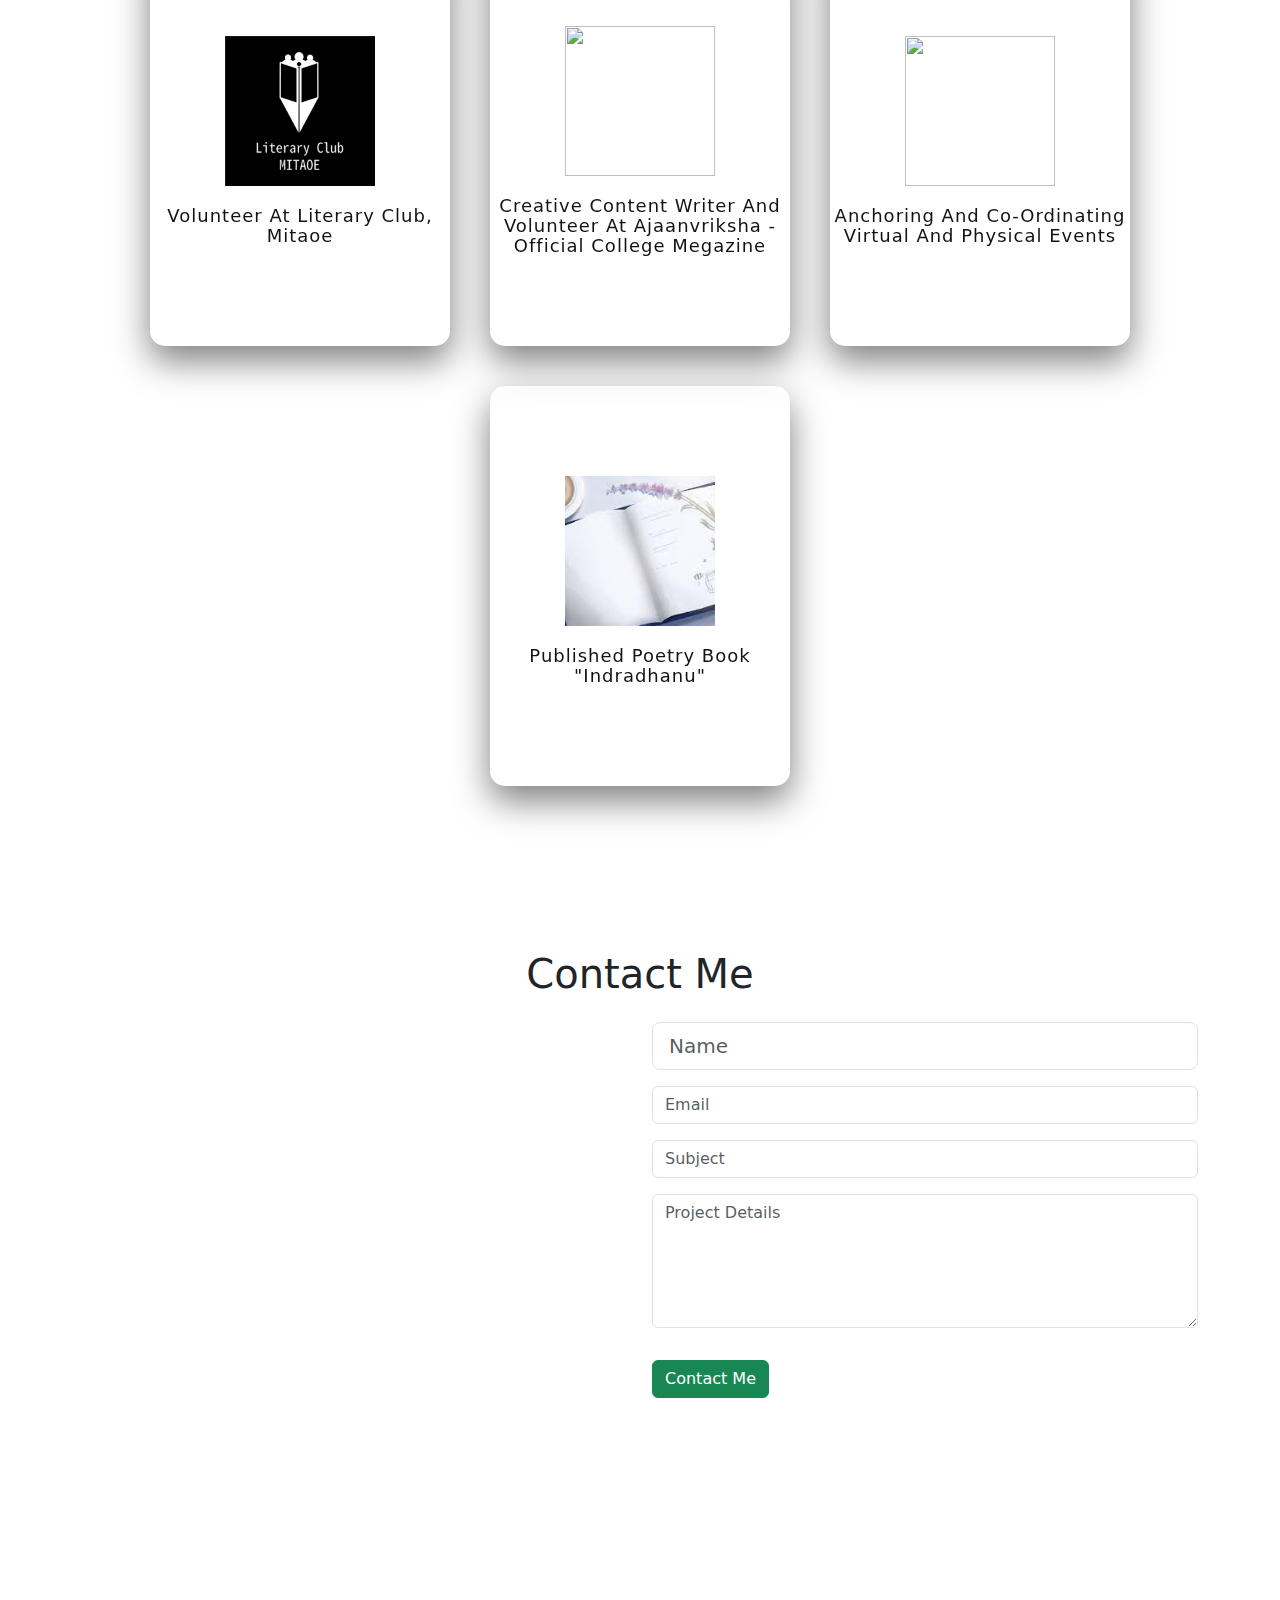
==== commit 207f2622: "Update index.html" ====
--- a/my_portfolio/index.html
+++ b/my_portfolio/index.html
@@ -60,9 +60,9 @@
         <div class="container-fluid">
             <div class="row">
                 <div class="col-lg-12 col-md-12 col-sm-12 col-xs-12 hero-text">
-                    <h2 class="hero_title">Hello! Its Divya here!!</h2>
-                    <p class="hero_desc">Final year student at MITAOE and Software Engineer</p>
-                    <p class="hero_desc">Welcome !!</p>
+                    <h2 class="hero_title">Hi! I am Divya!!</h2>
+                    <p class="hero_desc">Final year student at MITAOE and a Software Engineer<br> Passionate Reader and Writer!!</p>
+                    <!-- <p class="hero_desc">Welcome to my world !</p> -->
                 </div>
             </div>
         </div>
@@ -74,7 +74,7 @@
             <h1 class="text-center">About Me</h1>
             <div class="row mt-4">
                 <div class="col-lg-4">
-                    <img src="images\divyablackbg.png" class="imageAboutPage" alt="">
+                    <img src="images\me.jpg" class="imageAboutPage" height="350px" alt="">
                 </div>
 
                 <div class="col-lg-8">
@@ -84,13 +84,13 @@
                     <div class="row mt-3">
                         <div class="col-md-6">
                             <ul>
-                                <li>Name: Divya Chaudhari</li>
-                                <li>Position: SDE Intern at OnlineSales.ai</li>
+                                <li>Divya Chaudhari</li>
+                                <li>SDE Intern at OnlineSales.ai</li>
                                 <li>Age: 22</li>
                                 <li>Branch: Computer Engineering</li>
                                 <li>CGPA: 9.5</li>
 
-                            </ul>
+                            
                         </div>
                         <!-- <div class="col-md-6">
                             <ul>
@@ -102,12 +102,13 @@
                         </div> -->
                     </div>
                     <div class="row mt-3">
-                        <p>An aspiring computer engineering student at MITAOE, Pune . I have had the opportunity to work
-                            on several projects during my academic years.
-                            This has aided me in acquiring skills like quick learning, effective leadership, and
+                        <p>An aspiring computer engineering student at MITAOE, Pune. I have had the opportunity to get vivid 
+                            work experience in industry through my internships in technical and non technical domains. 
+                            Along with which I have worked on several projects during my academic years.
+                            This has aided me in acquiring skills like quick learning, effective leadership and
                             teamwork, all of which I believe will be valuable in any business or organisation.
-                            Problem-solving, Python programming, Java, coding, Data Structures, HTML, CSS, and
-                            javascript are some of my strong suits. Also, I have developed my data analytics skills.
+                            Problem-solving, Python programming, Java, coding, Data Structures and software development
+                            are some of my strong suits. Also, I have developed my data analytics skills with few projects in the data science domain.
                         </p>
                     </div>
                 </div>
@@ -471,9 +472,9 @@
                                 </div>
                             </div>
                             <div class="row mt-3">
-                                <p>Responsibilities in this internship involve monitoring the work performance and
-                                    progress of a company, promoting events, collaborating with
-                                    managers to plan the work output for the organization and hiring.
+                                <p>I am currently working here as a SDE intern mainly in backend in Product and Tech department. 
+                                    Here, I'm learning about current advertising industry projects that are being worked on in real time. 
+                                    Using my software knowledge and learning new technical skills is the key highlight of my current experience here.
                                 </p>
                             </div>
                         </div>
@@ -522,10 +523,9 @@
                                 </div>
                             </div>
                             <div class="row mt-3">
-                                <p>A major aspect of this internship involves completing assigned tasks intended to
-                                    reinforce data science and machine learning concepts. Implementing
-                                    those concepts to analyze and develop different data science projects, and gain
-                                    real-time insight into market trends
+                                <p>In this internship I got to cement my technical knowledge though various 
+                                    self paced training programs followed by mandatory assessments. Training modules
+                                    involved sql, dbms, oops, python, computer networks. 
                                 </p>
                             </div>
                         </div>
@@ -689,8 +689,8 @@
         <div class="container-fluid">
             <!-- social media icons -->
             <div class="social-icons mt-4">
-                <a href="https://www.facebook.com/" target="_blank"><i class="fab fa-facebook"></i></a>
-                <a href="https://www.instagram.com/" target="_blank"><i class="fab fa-instagram"></i></a>
+                <a href="https://www.facebook.com/divya.chaudhari.376258" target="_blank"><i class="fab fa-facebook"></i></a>
+                <a href="https://www.instagram.com/_divya.105_/" target="_blank"><i class="fab fa-instagram"></i></a>
                 <!-- <a href="https://www.twitter.com/" target="_blank"><i class="fab fa-twitter"></i></a> -->
                 <a href="https://www.linkedin.com/in/divyachaudhari105/" target="_blank"><i class="fab fa-linkedin"></i></a>
                 <!-- <a href="https://www.twitch.tv/" target="_blank"><i class="fab fa-twitch"></i></a> -->
@@ -703,4 +703,4 @@
 
 </body>
 
-</html>+</html>
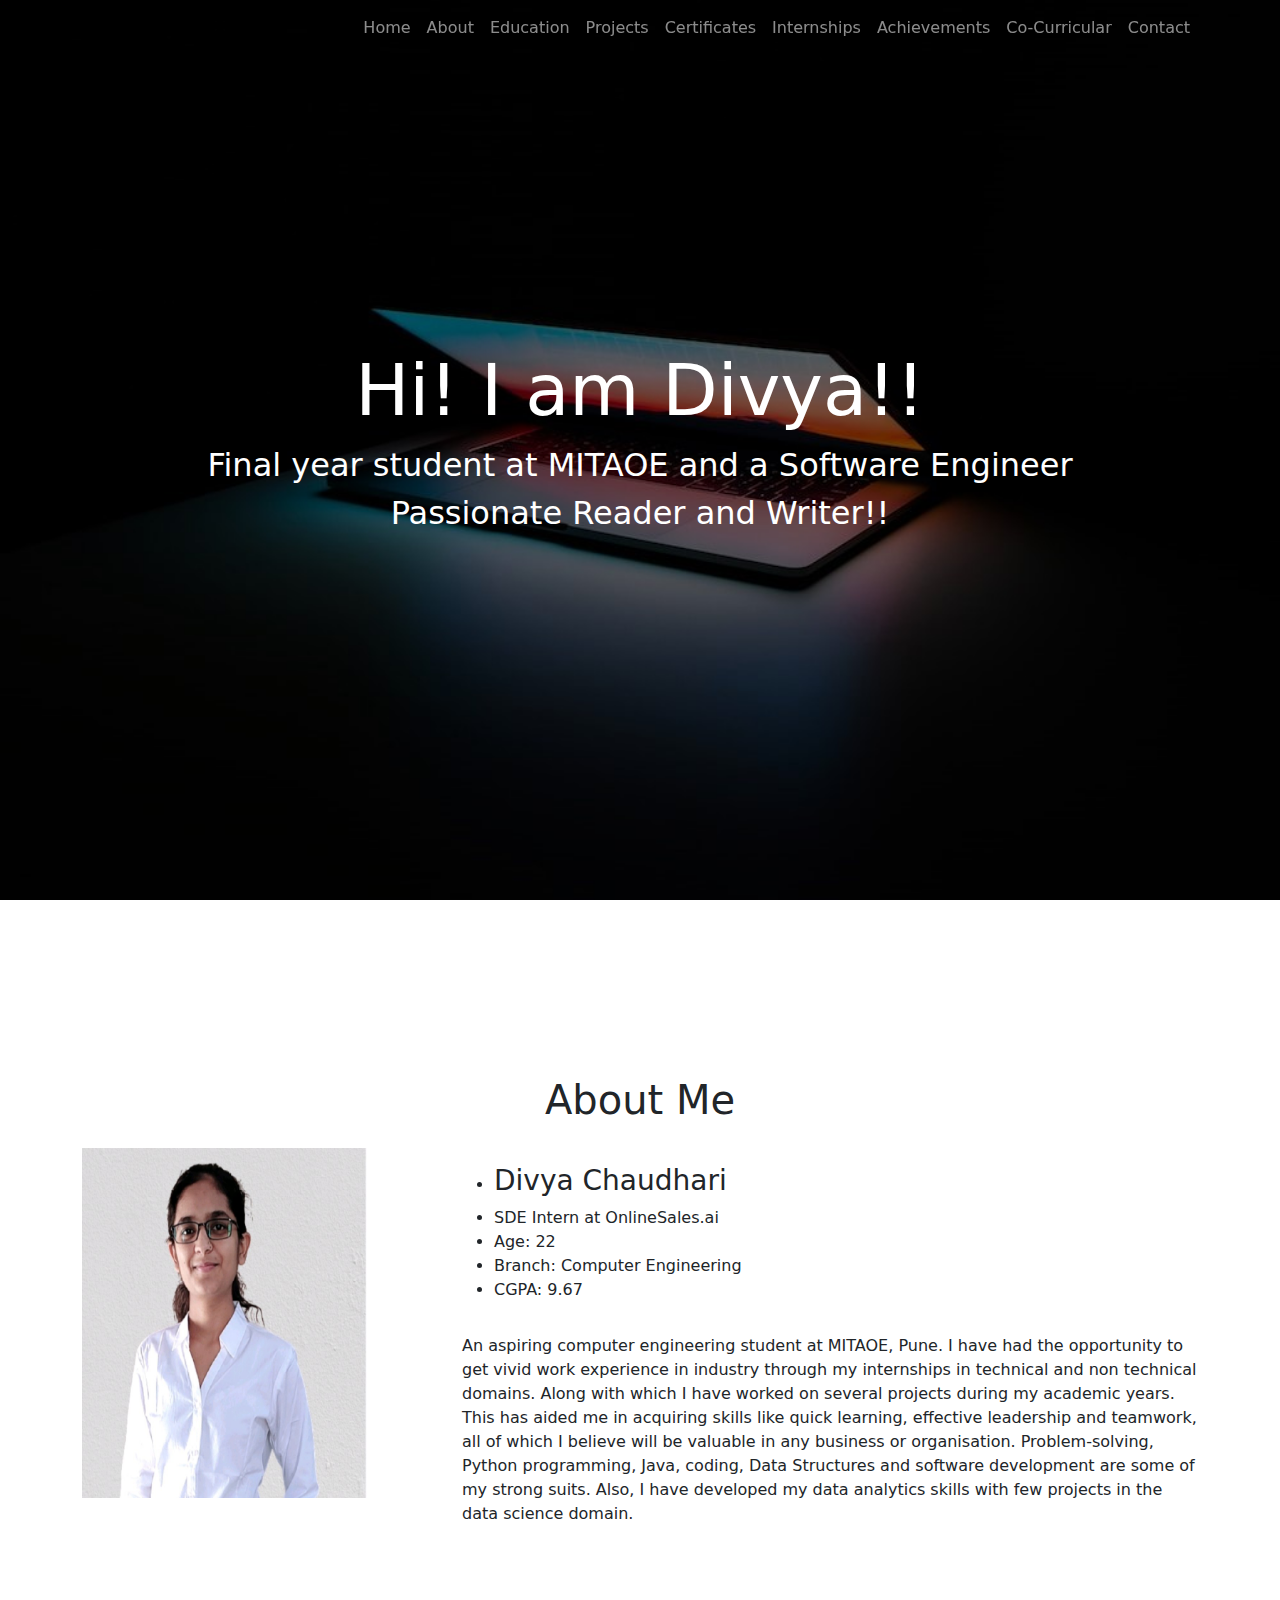
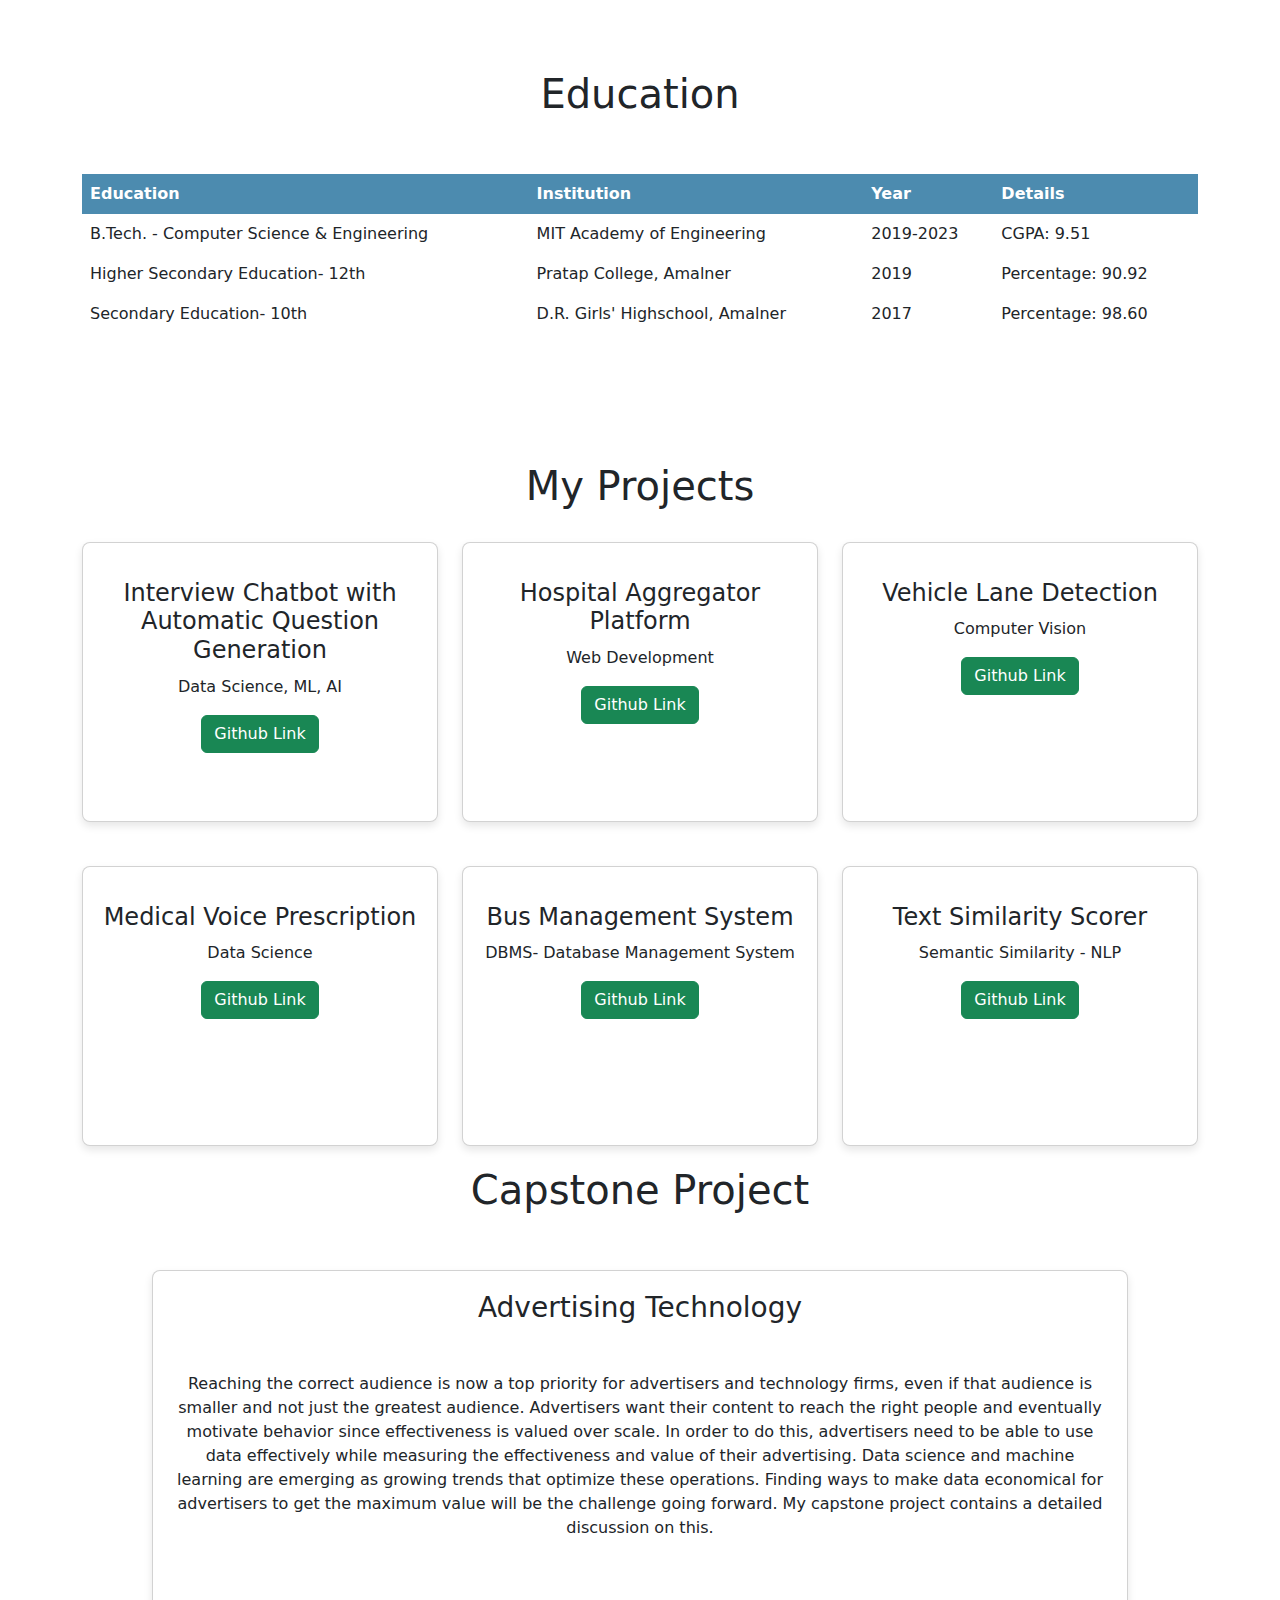
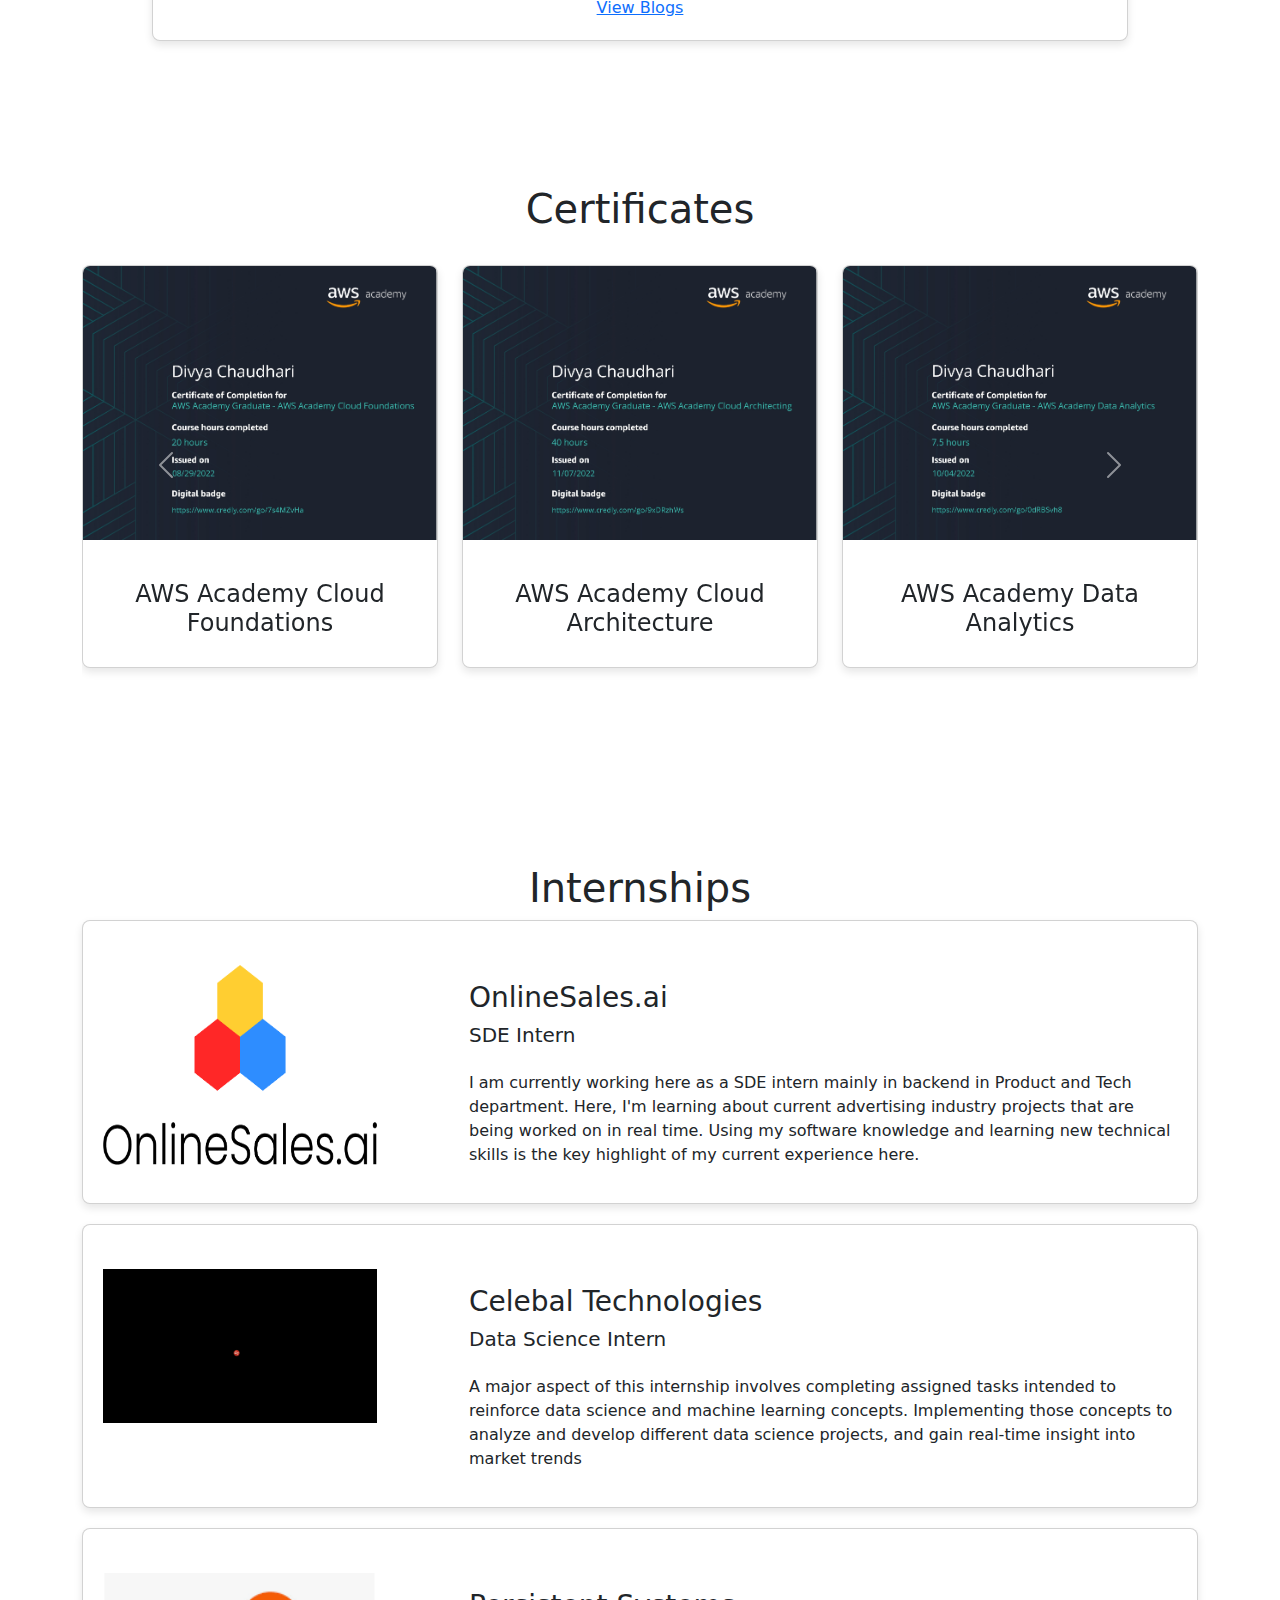
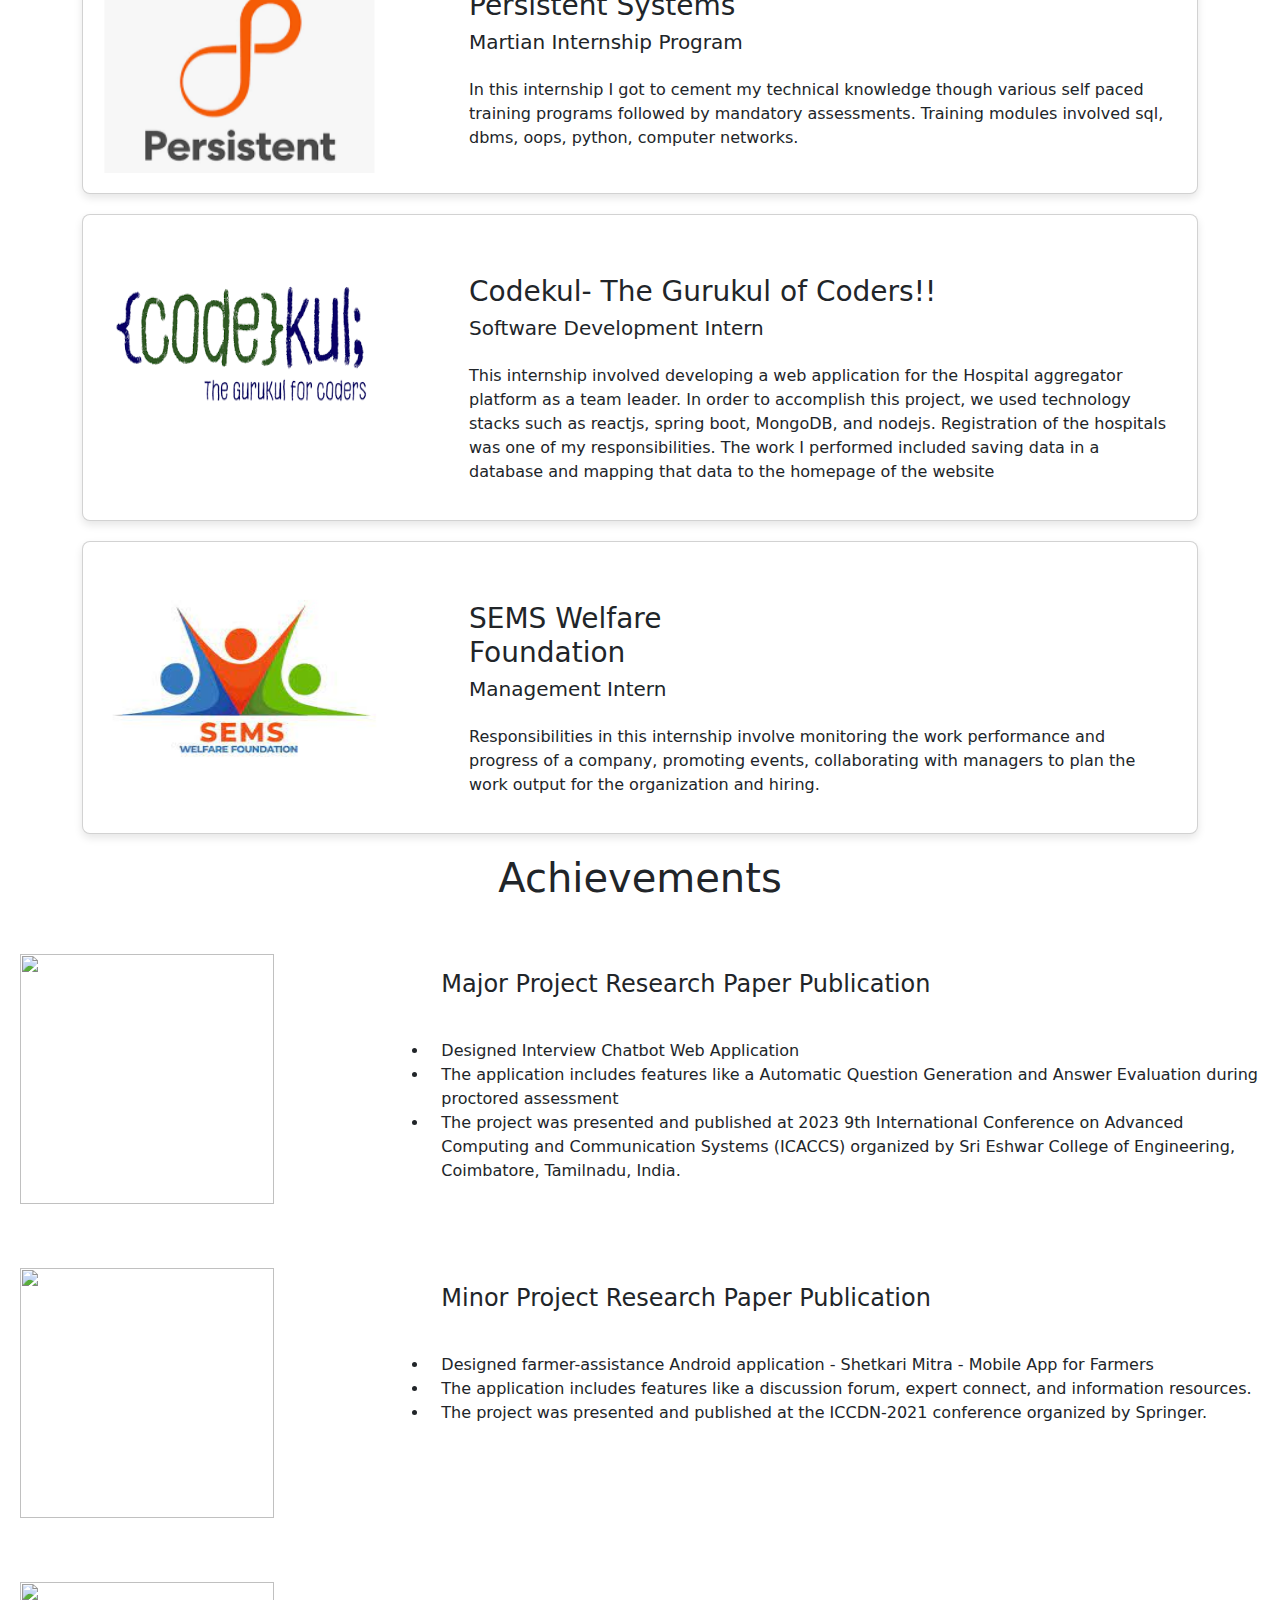
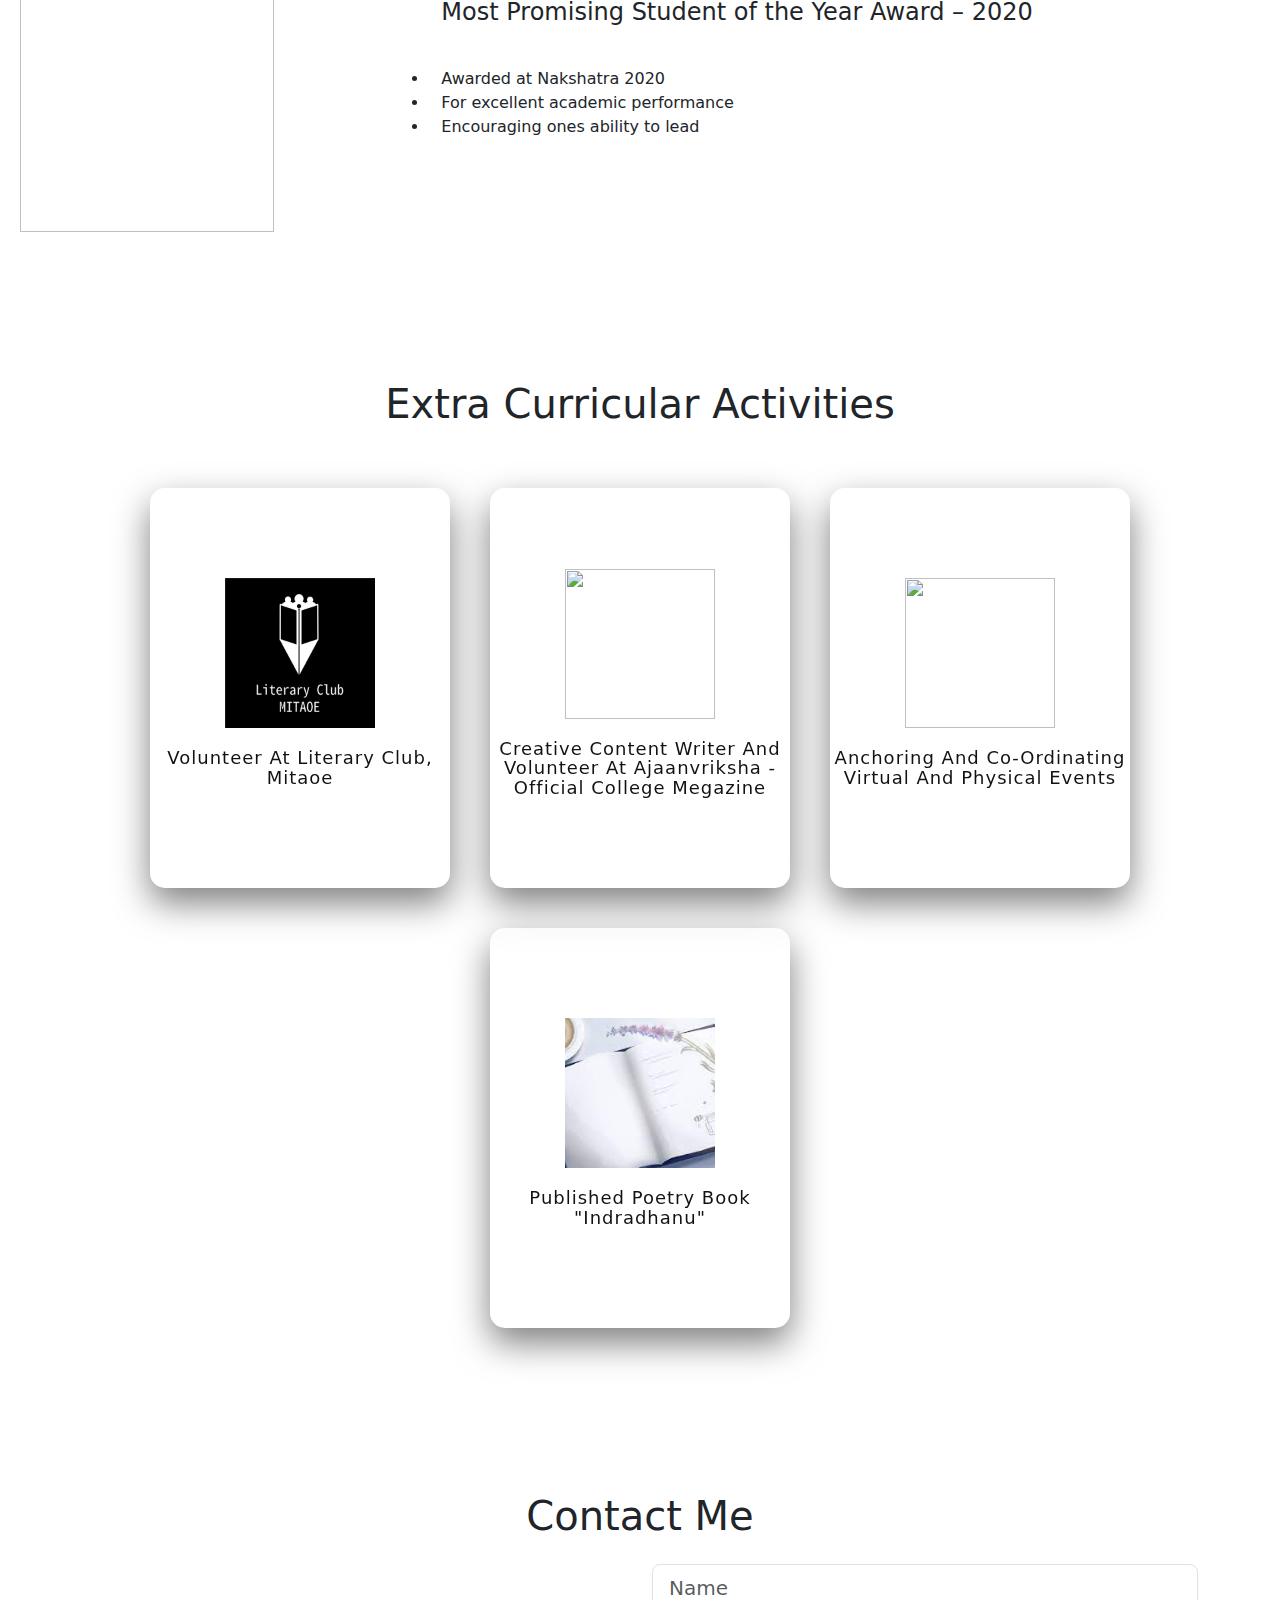
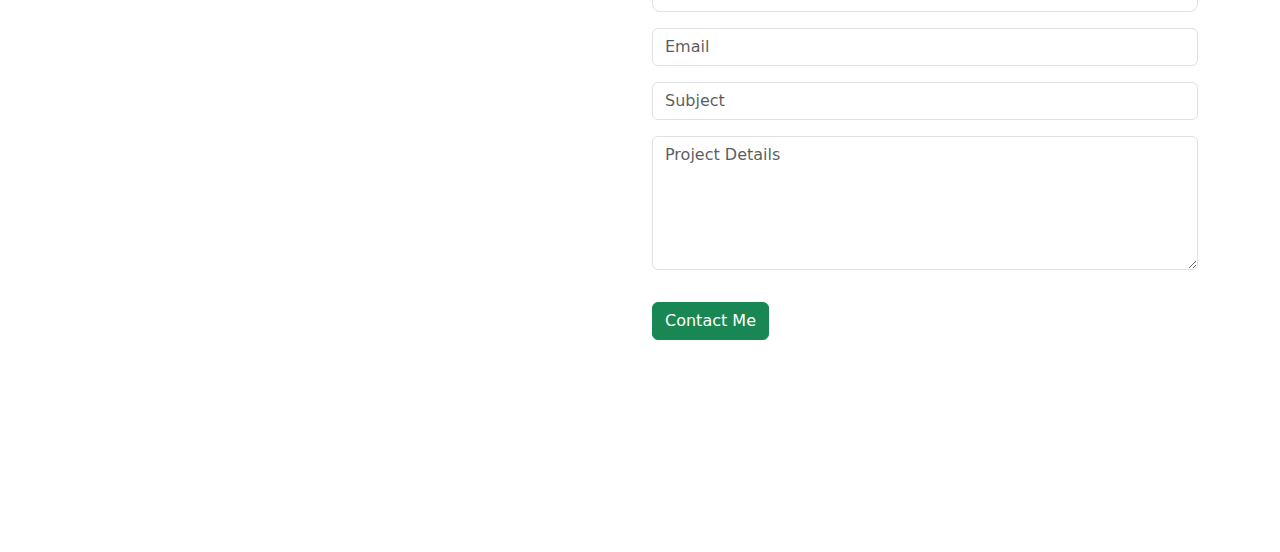
==== commit be377f0a: "Update index.html" ====
--- a/my_portfolio/index.html
+++ b/my_portfolio/index.html
@@ -45,6 +45,9 @@
                         <a class="nav-link" href="#internships">Internships</a>
                     </li>
                     <li class="nav-item">
+                        <a class="nav-link" href="#achievements">Achievements</a>
+                    </li>
+                    <li class="nav-item">
                         <a class="nav-link" href="#co-curricular">Co-Curricular</a>
                     </li>
                     <li class="nav-item">
@@ -61,92 +64,86 @@
             <div class="row">
                 <div class="col-lg-12 col-md-12 col-sm-12 col-xs-12 hero-text">
                     <h2 class="hero_title">Hi! I am Divya!!</h2>
-                    <p class="hero_desc">Final year student at MITAOE and a Software Engineer<br> Passionate Reader and Writer!!</p>
-                    <!-- <p class="hero_desc">Welcome to my world !</p> -->
+                    <p class="hero_desc" style="text-align: center;">Final year student at MITAOE and a Software
+                        Engineer<br> Passionate Reader and
+                        Writer!!</p>
                 </div>
             </div>
         </div>
     </section>
 
     <!-- about section-->
-    <section id="about">
+    <section id="about" class="about-section">
         <div class="container mt-4 pt-4">
             <h1 class="text-center">About Me</h1>
             <div class="row mt-4">
-                <div class="col-lg-4">
-                    <img src="images\me.jpg" class="imageAboutPage" height="350px" alt="">
+                <div class="col-lg-4" class="imgeff">
+                    <img src="images\Divya_Chaudhari.jpg" class="imageAboutPage" height="350px" alt="">
                 </div>
 
                 <div class="col-lg-8">
-                    <!-- <p> Lorem Ipsum has been the industry's standard dummy text ever since the 1500s, when an unknown printer took a galley of type and scrambled it to make a type specimen book. It has survived not only five centuries, but also the leap into electronic typesetting, remaining essentially unchanged
-                        
-                    </p> -->
                     <div class="row mt-3">
                         <div class="col-md-6">
                             <ul>
-                                <li>Divya Chaudhari</li>
+                                <li>
+                                    <h3>Divya Chaudhari</h3>
+                                </li>
                                 <li>SDE Intern at OnlineSales.ai</li>
                                 <li>Age: 22</li>
                                 <li>Branch: Computer Engineering</li>
-                                <li>CGPA: 9.5</li>
-
-                            
-                        </div>
-                        <!-- <div class="col-md-6">
-                            <ul>
-                                <li>Name: David Parker</li>
-                                <li>Age: 28</li>
-                                <li>Occupation: Web Developer</li>
-
-                            </ul>
-                        </div> -->
+                                <li>CGPA: 9.67</li>
+                        </div>
                     </div>
                     <div class="row mt-3">
-                        <p>An aspiring computer engineering student at MITAOE, Pune. I have had the opportunity to get vivid 
-                            work experience in industry through my internships in technical and non technical domains. 
+                        <p>An aspiring computer engineering student at MITAOE, Pune. I have had the opportunity to get
+                            vivid work experience in industry through my internships in technical and non technical
+                            domains.
                             Along with which I have worked on several projects during my academic years.
                             This has aided me in acquiring skills like quick learning, effective leadership and
                             teamwork, all of which I believe will be valuable in any business or organisation.
                             Problem-solving, Python programming, Java, coding, Data Structures and software development
-                            are some of my strong suits. Also, I have developed my data analytics skills with few projects in the data science domain.
+                            are some of my strong suits. Also, I have developed my data analytics skills with few
+                            projects in the data science domain.
                         </p>
                     </div>
                 </div>
             </div>
+        </div>
     </section>
 
     <!-- education section-->
-<section id="education" >
-    <div class="container">
-        <h1 class="text-center">Education</h1><br><br>
-        <table>
-            <tr>
-              <th>Education</th>
-              <th>Institution</th>
-              <th>Year</th>
-              <th>Details</th>
-            </tr>
-            <tr>
-              <td>B.Tech. - Computer Science & Engineering</td>
-              <td>MIT Academy of Engineering</td>
-              <td>2019-2023</td>
-              <td>CGPA: 9.51 </td>
-            </tr>
-            <tr>
-              <td>Higher Secondary Education- 12th</td>
-              <td>Pratap College, Amalner</td>
-              <td>2019</td>
-              <td>Percentage: 90.92 </td>
-            </tr>
-            <tr>
-              <td>Secondary Education- 10th</td>
-              <td>D.R. Girls' Highschool, Amalner</td>
-              <td>2017</td>
-              <td>Percentage: 98.60 </td>
-            </tr>
-          </table>
-</section>
-    <!-- services section-->
+    <section id="education">
+        <div class="container">
+            <h1 class="text-center">Education</h1><br><br>
+            <table>
+                <tr>
+                    <th>Education</th>
+                    <th>Institution</th>
+                    <th>Year</th>
+                    <th>Details</th>
+                </tr>
+                <tr>
+                    <td>B.Tech. - Computer Science & Engineering</td>
+                    <td>MIT Academy of Engineering</td>
+                    <td>2019-2023</td>
+                    <td>CGPA: 9.51 </td>
+                </tr>
+                <tr>
+                    <td>Higher Secondary Education- 12th</td>
+                    <td>Pratap College, Amalner</td>
+                    <td>2019</td>
+                    <td>Percentage: 90.92 </td>
+                </tr>
+                <tr>
+                    <td>Secondary Education- 10th</td>
+                    <td>D.R. Girls' Highschool, Amalner</td>
+                    <td>2017</td>
+                    <td>Percentage: 98.60 </td>
+                </tr>
+            </table>
+    </section>
+
+    <!-- projects section-->
     <section id="services">
         <div class="container">
             <h1 class="text-center">My Projects</h1>
@@ -157,17 +154,11 @@
                             <i class="fas servicesIcon fa-clock"></i>
                             <h4 class="card-title mt-3">Interview Chatbot with Automatic Question Generation </h4>
                             <p class="text-center">Data Science, ML, AI</p>
-                            <!-- <p class="card-text mt-3">
-                               <li>Resume Screening: Extracting skills from the resume submitted by the candidate</li>
-                                <li>Question Generation: Dynamic generation of questions based on the skills extracted</li>
-                               <li>Answer Evaluation: Evaluation of the candidate's responses and final score generation</li>
-                                <li>Face Detection: Face, device, and single-person detection to prevent malpractice during an interview</li>
-                            </p> -->
+
                             <div class="text-center">
                                 <a href="https://github.com/Divya-105/MajorProjectInterviewChatbot"
                                     class="btn btn-success">Github Link</a>
                             </div>
-                            <!-- <img class="card-img-top" src="images\AWS_Academy_Graduate___AWS_Academy_Cloud_Foundations_Badge20220829-46-1ogr9g3_page-0001.jpg" alt="Card image" style="width:100%"> -->
                         </div>
                     </div>
                 </div>
@@ -177,13 +168,6 @@
                             <i class='fas servicesIcon fa-layer-group'></i>
                             <h4 class="card-title mt-3">Hospital Aggregator Platform</h4>
                             <p class="text-center">Web Development</p>
-                            <!-- <p class="card-text mt-3">Mentor: Abhijeet Chaugule | Team Size: 4
-                                Key Skills: Web Development ReactJS MongoDB Spring Boot
-                                1. Hospitals can register their data on this platform
-                                2. Admins must approve a hospital profile before it appears on the homepage
-                                3. Users will be able to view the list of all the hospitals on the homepage.
-                                4. Hospital end users will have the option of emailing their issues to the respective hospitals.
-                            </p> -->
                             <div class="text-center">
                                 <a href="https://github.com/Divya-105/Hospital-Aggregator-Platform"
                                     class="btn btn-success">Github Link</a>
@@ -198,14 +182,6 @@
                             <i class='far servicesIcon fa-check-circle'></i>
                             <h4 class="card-title mt-3">Vehicle Lane Detection</h4>
                             <p class="text-center">Computer Vision</p>
-                            <!-- <p class="card-text mt-3">Mentor: Dr. Vaishali Wangikar | Team Size: 3
-                                Key Skills: Python Text-to-Speech Speech Recognition SMTP
-                                1. The software application asks for details about patients
-                                2. In order to prescribe medicine, a doctor must specify its name
-                                3. After being asked by the software, doctors also specify the time at which medicine is consumed
-                                4. In the form, all these details are printed and ready to be emailed to the receiver/patient.
-                                5. Send an email to the patient by entering their email address in the GUI
-                            </p> -->
                             <div class="text-center">
                                 <a href="https://github.com/Divya-105/CVProject_lanedetectionnew"
                                     class="btn btn-success">Github Link</a>
@@ -222,9 +198,6 @@
                             <i class='fas servicesIcon fa-search'></i>
                             <h4 class="card-title mt-3">Medical Voice Prescription</h4>
                             <p class="text-center">Data Science</p>
-                            <!-- <p class="card-text mt-3">Some quick example text to build on the card title and make up the bulk of the card's content.
-                                Some quick example text to build on the card title and make up the bulk of the card's content.
-                            </p> -->
                             <div class="text-center">
                                 <a href="https://github.com/Divya-105/Voice-Prescription" class="btn btn-success">Github
                                     Link</a>
@@ -239,9 +212,6 @@
                             <i class='fas servicesIcon fa-shield-alt'></i>
                             <h4 class="card-title mt-3">Bus Management System</h4>
                             <p class="text-center">DBMS- Database Management System</p>
-                            <!-- <p class="card-text mt-3">Some quick example text to build on the card title and make up the bulk of the card's content.
-                                Some quick example text to build on the card title and make up the bulk of the card's content.
-                            </p> -->
                             <div class="text-center">
                                 <a href="https://github.com/Divya-105/Bus-Management-System-DBMS-Project"
                                     class="btn btn-success">Github Link</a>
@@ -256,9 +226,6 @@
                             <i class='fas servicesIcon fa-wrench'></i>
                             <h4 class="card-title mt-3">Text Similarity Scorer</h4>
                             <p class="text-center">Semantic Similarity - NLP</p>
-                            <!-- <p class="card-text mt-3">Some quick example text to build on the card title and make up the bulk of the card's content.
-                                Some quick example text to build on the card title and make up the bulk of the card's content.
-                            </p> -->
                             <div class="text-center">
                                 <a href="https://github.com/Divya-105/text-similarity-scorer"
                                     class="btn btn-success">Github Link</a>
@@ -270,189 +237,266 @@
         </div>
     </section>
 
-    <!-- portfolio section-->
+    <!-- capstone project -->
+    <section id="blog-posts" class="text-center" >
+        <script src="script/script.js"></script>
+        <script>
+            fetchAndDisplayBlogPosts();
+        </script>
+        <div class="container" style="width: 1000px; ">
+            <h1>Capstone Project</h1><br><br>
+            <div class="card">
+                <div class="card-body">
+                    <div style="text-align: center;">
+                        <h3>Advertising Technology</h3>
+                    </div>
+                </div>
+                <div class="card-body">
+                    <p>Reaching the correct audience is now a top priority for advertisers and technology firms, even if
+                        that audience is smaller and not just the greatest audience. Advertisers want their content to reach
+                        the right people and eventually motivate behavior since effectiveness is valued over scale. In order
+                        to do this, advertisers need to be able to use data effectively while measuring the effectiveness
+                        and value of their advertising. Data science and machine learning are emerging as growing trends that
+                        optimize these operations. Finding ways to make data economical for advertisers to get the maximum
+                        value will be the challenge going forward. My capstone project contains a detailed discussion on
+                        this.</p>
+                </div>
+                <div class="card-body">
+                    <!-- <iframe src="https://medium.com/@cdivya1005/list/advertising-technology-757e98fc03a4" width="100%" height="600" title="Medium Article"></iframe> -->
+                    <a class="purple-button" href="https://medium.com/@cdivya1005/list/advertising-technology-757e98fc03a4">View Blogs</a>
+                </div>
+            </div>
+        </div>
+    </section>
+    
+    <!-- certificates section-->
+    <!-- Add the necessary CSS for the carousel -->
+
+    <link rel="stylesheet" href="https://cdnjs.cloudflare.com/ajax/libs/bootstrap/5.3.0/css/bootstrap.min.css">
+
     <section id="portfolio">
         <div class="container mt-3">
             <h1 class="text-center">Certificates</h1>
-            <div class="row">
-                <div class="col-lg-4 mt-4">
-                    <div class="card">
-                        <img class="card-img-top"
-                            src="images\Certificates\AWS_Academy_Graduate___AWS_Academy_Cloud_Foundations_Badge20220829-46-1ogr9g3_page-0001.jpg"
-                            alt="Card image" style="width:100%">
-                        <div class="card-body">
-                            <h4 class="card-title">AWS Academy Cloud Foundations</h4>
-                            <!-- <p class="card-text">Lorem Ipsum is simply dummy text of the printing and typesetting industry.</p> -->
-                            <!-- <div class="text-center">
-                                <a href="#" class="btn btn-success">Link</a>
-                            </div> -->
-                        </div>
-                    </div>
-                </div>
-
-                <div class="col-lg-4 mt-4">
-                    <div class="card portfolioContent">
-                        <img class="card-img-top"
-                            src="images\Certificates\AWS_Academy_Graduate___AWS_Academy_Cloud_Architecting_Badge20221107-46-8hinlg (1)_page-0001.jpg"
-                            alt="Card image" style="width:100%">
-                        <div class="card-body">
-                            <h4 class="card-title">AWS Academy Cloud Architecture</h4>
-                            <!-- <p class="card-text">Lorem Ipsum is simply dummy text of the printing and typesetting industry.</p>
-                            <div class="text-center">
-                                <a href="#" class="btn btn-success">Link</a>
-                            </div> -->
-                        </div>
-                    </div>
-                </div>
-
-                <div class="col-lg-4 mt-4">
-                    <div class="card portfolioContent">
-                        <img class="card-img-top"
-                            src="images\Certificates\AWS_Academy_Graduate___AWS_Academy_Data_Analytics_Badge20221004-46-1j349ua_page-0001.jpg"
-                            alt="Card image" style="width:100%">
-                        <div class="card-body">
-                            <h4 class="card-title">AWS Academy Data Analytics</h4>
-                            <!-- <p class="card-text">Lorem Ipsum is simply dummy text of the printing and typesetting industry.</p>
-                            <div class="text-center">
-                                <a href="#" class="btn btn-success">Link</a>
-                            </div> -->
-                        </div>
-                    </div>
-                </div>
-            </div>
-            <br>
-            <div class="row">
-                <div class="col-lg-4 mt-4">
-                    <div class="card portfolioContent">
-                        <img class="card-img-top" src="images\Certificates\Data Analysis with python_page-0001.jpg"
-                            alt="Card image" style="width:100%">
-                        <div class="card-body">
-                            <h4 class="card-title">Data Analytics with Python</h4>
-                            <!-- <p class="card-text">Lorem Ipsum is simply dummy text of the printing and typesetting industry.</p>
-                            <div class="text-center">
-                                <a href="#" class="btn btn-success">Link</a>
-                            </div> -->
-                        </div>
-                    </div>
-                </div>
-
-                <div class="col-lg-4 mt-4">
-                    <div class="card portfolioContent">
-                        <img class="card-img-top"
-                            src="images\Certificates\AI 2020 certificate Completion Divya Jayendra Chaudhari.pptx_page-0001.jpg"
-                            alt="Card image" style="width:100%">
-                        <div class="card-body">
-                            <h4 class="card-title">Introduction to Artificial Intelligence</h4>
-                            <!-- <p class="card-text">Lorem Ipsum is simply dummy text of the printing and typesetting industry.</p>
-                            <div class="text-center">
-                                <a href="#" class="btn btn-success">Link</a>
-                            </div> -->
-                        </div>
-                    </div>
-                </div>
-
-                <div class="col-lg-4 mt-4">
-                    <div class="card portfolioContent">
-                        <img class="card-img-top"
-                            src="images\Certificates\Coursera 3PEGHVEF5FDD excel project_page-0001.jpg" alt="Card image"
-                            style="width:100%">
-                        <div class="card-body">
-                            <h4 class="card-title">Excel hands on Project</h4>
-                            <!-- <p class="card-text">Lorem Ipsum is simply dummy text of the printing and typesetting industry.</p>
-                            <div class="text-center">
-                                <a href="#" class="btn btn-success">Link</a>
-                            </div> -->
-                        </div>
-                    </div>
-                </div>
-
-                <div class="col-lg-4 mt-4">
-                    <div class="card portfolioContent">
-                        <img class="card-img-top" src="images\Certificates\Java Foundation Certificate_page-0001.jpg"
-                            alt="Card image" style="width:100%">
-                        <div class="card-body">
-                            <h4 class="card-title">Java Foundation Course- Coding Ninjas</h4>
-                            <!-- <p class="card-text">Lorem Ipsum is simply dummy text of the printing and typesetting industry.</p>
-                            <div class="text-center">
-                                <a href="#" class="btn btn-success">Link</a>
-                            </div> -->
-                        </div>
-                    </div>
-                </div>
-
-                <div class="col-lg-4 mt-4">
-                    <div class="card portfolioContent">
-                        <img class="card-img-top" src="images\Certificates\MicrosoftCertificate_page-0001.jpg"
-                            alt="Card image" style="width:100%">
-                        <div class="card-body">
-                            <h4 class="card-title">AI Classroom Series</h4>
-                            <!-- <p class="card-text">Lorem Ipsum is simply dummy text of the printing and typesetting industry.</p>
-                            <div class="text-center">
-                                <a href="#" class="btn btn-success">Link</a>
-                            </div> -->
-                        </div>
-                    </div>
-                </div>
-
-                <div class="col-lg-4 mt-4">
-                    <div class="card portfolioContent">
-                        <img class="card-img-top" src="images\Certificates\Oracle_eCertificate_page-0001.jpg"
-                            alt="Card image" style="width:100%">
-                        <div class="card-body">
-                            <h4 class="card-title">Oracle Certified Foundations Associate</h4>
-                            <!-- <p class="card-text">Lorem Ipsum is simply dummy text of the printing and typesetting industry.</p>
-                            <div class="text-center">
-                                <a href="#" class="btn btn-success">Link</a>
-                            </div> -->
-                        </div>
-                    </div>
-                </div>
-
-                <div class="col-lg-4 mt-4">
-                    <div class="card portfolioContent">
-                        <img class="card-img-top" src="images\Certificates\Coursera 4WCY9AXA8S8P html5_page-0001.jpg"
-                            alt="Card image" style="width:100%">
-                        <div class="card-body">
-                            <h4 class="card-title">Introduction to HTML5</h4>
-                            <!-- <p class="card-text">Lorem Ipsum is simply dummy text of the printing and typesetting industry.</p>
-                            <div class="text-center">
-                                <a href="#" class="btn btn-success">Link</a>
-                            </div> -->
-                        </div>
-                    </div>
-                </div>
-
-                <div class="col-lg-4 mt-4">
-                    <div class="card portfolioContent">
-                        <img class="card-img-top"
-                            src="images\Certificates\Coursera HAU3FXN8GWQY- python DS_page-0001.jpg" alt="Card image"
-                            style="width:100%">
-                        <div class="card-body">
-                            <h4 class="card-title">Python Data Structures</h4>
-                            <!-- <p class="card-text">Lorem Ipsum is simply dummy text of the printing and typesetting industry.</p>
-                            <div class="text-center">
-                                <a href="#" class="btn btn-success">Link</a>
-                            </div> -->
-                        </div>
-                    </div>
-                </div>
-
-                <div class="col-lg-4 mt-4">
-                    <div class="card portfolioContent">
-                        <img class="card-img-top" src="images\Certificates\AV20 Certificates_page-0033.jpg"
-                            alt="Card image" style="width:100%">
-                        <div class="card-body">
-                            <h4 class="card-title">Ajaanvriksha 2020</h4>
-                            <!-- <p class="card-text">Lorem Ipsum is simply dummy text of the printing and typesetting industry.</p>
-                            <div class="text-center">
-                                <a href="#" class="btn btn-success">Link</a>
-                            </div> -->
-                        </div>
-                    </div>
-                </div>
-            </div>
-    </section>
-
+            <div id="certificate-carousel" class="carousel slide" data-bs-ride="carousel">
+                <!-- Slides -->
+                <div class="carousel-inner">
+                    <div class="carousel-item active">
+                        <div class="row justify-content-center">
+                            <div class="col-lg-4 mt-4">
+                                <div class="card">
+                                    <img class="card-img-top"
+                                        src="images\Certificates\AWS_Academy_Graduate___AWS_Academy_Cloud_Foundations_Badge20220829-46-1ogr9g3_page-0001.jpg"
+                                        alt="Card image" style="width:100%">
+                                    <div class="card-body">
+                                        <h4 class="card-title">AWS Academy Cloud Foundations</h4>
+                                    </div>
+                                </div>
+                            </div>
+                            <div class="col-lg-4 mt-4">
+                                <div class="card">
+                                    <img class="card-img-top"
+                                        src="images\Certificates\AWS_Academy_Graduate___AWS_Academy_Cloud_Architecting_Badge20221107-46-8hinlg (1)_page-0001.jpg"
+                                        alt="Card image" style="width:100%">
+                                    <div class="card-body">
+                                        <h4 class="card-title">AWS Academy Cloud Architecture</h4>
+                                    </div>
+                                </div>
+                            </div>
+                            <div class="col-lg-4 mt-4">
+                                <div class="card">
+                                    <img class="card-img-top"
+                                        src="images\Certificates\AWS_Academy_Graduate___AWS_Academy_Data_Analytics_Badge20221004-46-1j349ua_page-0001.jpg"
+                                        alt="Card image" style="width:100%">
+                                    <div class="card-body">
+                                        <h4 class="card-title">AWS Academy Data Analytics</h4>
+                                    </div>
+                                </div>
+                            </div>
+                            <!-- Add more certificate cards here -->
+                        </div>
+                    </div>
+                    <div class="carousel-item">
+                        <div class="row justify-content-center">
+                            <div class="col-lg-4 mt-4">
+                                <div class="card">
+                                    <img class="card-img-top"
+                                        src="images\Certificates\Data Analysis with python_page-0001.jpg"
+                                        alt="Card image" style="width:100%">
+                                    <div class="card-body">
+                                        <h4 class="card-title">Data Analytics with Python</h4>
+                                    </div>
+                                </div>
+                            </div>
+
+                            <div class="col-lg-4 mt-4">
+                                <div class="card">
+                                    <img class="card-img-top"
+                                        src="images\Certificates\Coursera 3PEGHVEF5FDD excel project_page-0001.jpg"
+                                        alt="Card image" style="width:100%">
+                                    <div class="card-body">
+                                        <h4 class="card-title">Excel hands on Project</h4>
+                                    </div>
+                                </div>
+                            </div>
+
+                            <div class="col-lg-4 mt-4">
+                                <div class="card">
+                                    <img class="card-img-top"
+                                        src="images\Certificates\AI 2020 certificate Completion Divya Jayendra Chaudhari.pptx_page-0001.jpg"
+                                        alt="Card image" style="width:100%">
+                                    <div class="card-body">
+                                        <h4 class="card-title">Introduction to Artificial Intelligence</h4>
+                                    </div>
+                                </div>
+                            </div>
+                            <!-- Add more certificate cards here -->
+                        </div>
+                    </div>
+                    <div class="carousel-item">
+                        <div class="row justify-content-center">
+                            <div class="col-lg-4 mt-4">
+                                <div class="card">
+                                    <img class="card-img-top"
+                                        src="images\Certificates\Java Foundation Certificate_page-0001.jpg"
+                                        alt="Card image" style="width:100%">
+                                    <div class="card-body">
+                                        <h4 class="card-title">Java Foundation Course- Coding Ninjas</h4>
+                                    </div>
+                                </div>
+                            </div>
+
+                            <div class="col-lg-4 mt-4">
+                                <div class="card">
+                                    <img class="card-img-top"
+                                        src="images\Certificates\MicrosoftCertificate_page-0001.jpg" alt="Card image"
+                                        style="width:100%">
+                                    <div class="card-body">
+                                        <h4 class="card-title">AI Classroom Series</h4>
+                                    </div>
+                                </div>
+                            </div>
+
+                            <div class="col-lg-4 mt-4">
+                                <div class="card">
+                                    <img class="card-img-top"
+                                        src="images\Certificates\Oracle_eCertificate_page-0001.jpg" alt="Card image"
+                                        style="width:100%">
+                                    <div class="card-body">
+                                        <h4 class="card-title">Oracle Certified Foundations Associate</h4>
+                                    </div>
+                                </div>
+                            </div>
+                            <!-- Add more certificate cards here -->
+                        </div>
+                    </div>
+
+                    <div class="carousel-item">
+                        <div class="row justify-content-center">
+                            <div class="col-lg-4 mt-4">
+                                <div class="card">
+                                    <img class="card-img-top"
+                                        src="images\Certificates\Coursera 4WCY9AXA8S8P html5_page-0001.jpg"
+                                        alt="Card image" style="width:100%">
+                                    <div class="card-body">
+                                        <h4 class="card-title">Introduction to HTML5</h4>
+                                    </div>
+                                </div>
+                            </div>
+
+                            <div class="col-lg-4 mt-4">
+                                <div class="card">
+                                    <img class="card-img-top"
+                                        src="images\Certificates\Coursera HAU3FXN8GWQY- python DS_page-0001.jpg"
+                                        alt="Card image" style="width:100%">
+                                    <div class="card-body">
+                                        <h4 class="card-title">Python Data Structures</h4>
+                                    </div>
+                                </div>
+                            </div>
+
+                            <div class="col-lg-4 mt-4">
+                                <div class="card">
+                                    <img class="card-img-top" src="images\Certificates\Cloud computing.jpg"
+                                        alt="Card image" style="width:100%">
+                                    <div class="card-body">
+                                        <h4 class="card-title">NPTEL - Cloud computing<br>Silver + Elite Topper
+                                            Certificate</h4>
+                                    </div>
+                                </div>
+                            </div>
+                            <!-- Add more certificate cards here -->
+                        </div>
+                    </div>
+                    <!-- Add more carousel items based on the number of certificate cards -->
+                </div>
+
+                <!-- Controls -->
+                <a class="carousel-control-prev" href="#certificate-carousel" role="button" data-bs-slide="prev">
+                    <span class="carousel-control-prev-icon" aria-hidden="true"></span>
+                    <span class="visually-hidden">Previous</span>
+                </a>
+                <a class="carousel-control-next" href="#certificate-carousel" role="button" data-bs-slide="next">
+                    <span class="carousel-control-next-icon" aria-hidden="true"></span>
+                    <span class="visually-hidden">Next</span>
+                </a>
+            </div>
+        </div>
+    </section>
+
+    <!-- Include the necessary JavaScript for the carousel to function -->
+    <script src="https://cdnjs.cloudflare.com/ajax/libs/jquery/3.6.0/jquery.min.js"></script>
+    <script src="https://cdnjs.cloudflare.com/ajax/libs/bootstrap/5.3.0/js/bootstrap.bundle.min.js"></script>
+
+    <script>
+        $(document).ready(function () {
+            // Initialize the carousel
+            $("#certificate-carousel").carousel();
+        });
+    </script>
+
+    <style>
+        .card {
+            transition: transform 0.3s;
+            box-shadow: 0 4px 8px rgba(0, 0, 0, 0.1);
+            border-radius: 8px;
+            overflow: hidden;
+            background-color: #fff;
+            margin-bottom: 20px;
+            /* Add margin-bottom to create space between cards */
+        }
+
+        .card:hover {
+            transform: scale(1.05);
+            box-shadow: 0 8px 16px rgba(0, 0, 0, 0.2);
+        }
+
+        .card-body {
+            padding: 20px;
+        }
+
+        .card-image {
+            max-height: 200px;
+            width: 100%;
+            object-fit: cover;
+        }
+
+        .card-title {
+            font-size: 24px;
+            margin-top: 20px;
+            margin-bottom: 10px;
+        }
+
+        .card-subtitle {
+            font-size: 16px;
+            color: #888;
+            margin-bottom: 20px;
+        }
+
+        .card-description {
+            font-size: 16px;
+            line-height: 1.5;
+        }
+    </style>
     <!-- internships section-->
     <section id="internships">
         <div class="container mt-4 pt-4">
@@ -472,9 +516,12 @@
                                 </div>
                             </div>
                             <div class="row mt-3">
-                                <p>I am currently working here as a SDE intern mainly in backend in Product and Tech department. 
-                                    Here, I'm learning about current advertising industry projects that are being worked on in real time. 
-                                    Using my software knowledge and learning new technical skills is the key highlight of my current experience here.
+                                <p>I am currently working here as a SDE intern mainly in backend in Product and Tech
+                                    department.
+                                    Here, I'm learning about current advertising industry projects that are being worked
+                                    on in real time.
+                                    Using my software knowledge and learning new technical skills is the key highlight
+                                    of my current experience here.
                                 </p>
                             </div>
                         </div>
@@ -523,9 +570,9 @@
                                 </div>
                             </div>
                             <div class="row mt-3">
-                                <p>In this internship I got to cement my technical knowledge though various 
+                                <p>In this internship I got to cement my technical knowledge though various
                                     self paced training programs followed by mandatory assessments. Training modules
-                                    involved sql, dbms, oops, python, computer networks. 
+                                    involved sql, dbms, oops, python, computer networks.
                                 </p>
                             </div>
                         </div>
@@ -537,11 +584,12 @@
                 <div class="card-body">
                     <div class="row mt-4">
                         <div class="col-lg-4">
-                            <img src="images\Logos\ck3.png" height="150px" width="120px" class="imageAboutPage" height="200px" alt="">
+                            <img src="images\Logos\ck3.png" height="150px" width="120px" class="imageAboutPage"
+                                height="200px" alt="">
                         </div>
                         <div class="col-lg-8">
                             <div class="row mt-3">
-                                <div >
+                                <div>
                                     <h3> Codekul- The Gurukul of Coders!!</h3>
                                     <h5>Software Development Intern</h5>
                                     </ul>
@@ -565,8 +613,7 @@
                 <div class="card-body">
                     <div class="row mt-4">
                         <div class="col-lg-4">
-                            <img src="images\Logos\sems.jpg" height="200px" width="120px" class="imageAboutPage"
-                                alt="">
+                            <img src="images\Logos\sems.jpg" height="200px" width="120px" class="imageAboutPage" alt="">
                         </div>
                         <div class="col-lg-8">
                             <div class="row mt-3">
@@ -588,55 +635,142 @@
     </section>
 
 
-<!-- co-curricular section-->
-<section id="co-curricular">
+    <!--Achievements-->
+    <section id="achievements">
+        <h1 class="text-center">Achievements</h1>
+
+        <div class="card_ach">
+            <div class="card-body">
+                <div class="row mt-4">
+                    <div class="col-lg-4">
+                        <img src="images\achievments\ICACCS_2023_paper_549_2.jpg" height="250px" width="100px"
+                            class="imageAboutPage" height="200px" alt="">
+                    </div>
+                    <div class="col-lg-8">
+                        <div class="row mt-3">
+                            <h4>Major Project Research Paper Publication </h4>
+                        </div>
+                        <div class="row mt-3">
+                            <p>
+                                <li>Designed Interview Chatbot Web Application</li>
+                                <li>The application includes features like a Automatic Question Generation and Answer
+                                    Evaluation during proctored assessment</li>
+                                <li>The project was presented and published at 2023 9th International Conference on
+                                    Advanced Computing and Communication Systems (ICACCS) organized by Sri Eshwar
+                                    College of Engineering, Coimbatore, Tamilnadu, India.
+                                </li>
+                            </p>
+                        </div>
+                    </div>
+                </div>
+            </div>
+        </div>
+
+        <div class="card_ach">
+            <div class="card-body">
+                <div class="row mt-4">
+                    <div class="col-lg-4">
+                        <img src="images\achievments\978-981-19-2004-2springer.png" height="250px" width="100px"
+                            class="imageAboutPage" height="200px" alt="">
+                    </div>
+                    <div class="col-lg-8">
+                        <div class="row mt-3">
+                            <div>
+                                <h4>Minor Project Research Paper Publication
+                                </h4>
+                            </div>
+                        </div>
+                        <div class="row mt-3">
+                            <p>
+                                <li>Designed farmer-assistance Android application - Shetkari Mitra - Mobile App for
+                                    Farmers</li>
+                                <li>The application includes features like a discussion forum, expert connect, and
+                                    information resources.</li>
+                                <li>The project was presented and published at the ICCDN-2021 conference organized by
+                                    Springer.</li>
+                            </p>
+                        </div>
+                    </div>
+                </div>
+            </div>
+        </div>
+
+        <div class="card_ach">
+            <div class="card-body">
+                <div class="row mt-4">
+                    <div class="col-lg-4">
+                        <img src="images\achievments\IMG_20230513_105033.jpg" height="250px" width="100px"
+                            class="imageAboutPage" height="200px" alt="">
+                    </div>
+                    <div class="col-lg-8">
+                        <div class="row mt-3">
+                            <div>
+                                <h4>Most Promising Student of the Year Award – 2020
+                                </h4>
+                            </div>
+                        </div>
+                        <div class="row mt-3">
+                            <p>
+                                <li>Awarded at Nakshatra 2020 </li>
+                                <li>For excellent academic performance </li>
+                                <li>Encouraging ones ability to lead
+                                </li>
+                            </p>
+                        </div>
+                    </div>
+                </div>
+            </div>
+        </div>
+
+    </section>
+
+    <!-- co-curricular section-->
+    <section id="co-curricular">
         <h1 class="text-center">Extra Curricular Activities</h1>
-    <div class="container_h">
-        <div class="card_h">
-            <div class="content_h">
-                <div class="imgBx">
-                    <img src="images\Logos\litearary.png" height="250px" width="250px">
-                </div>
-                <div class="contentBx">
-                    <h3>Volunteer at Literary Club, Mitaoe</h3>
-                </div>
-            </div>
-        </div>
-        <div class="card_h">
-            <div class="content_h">
-                <div class="imgBx">
-                    <img src="images\Logos\_DSC0494.JPG" height="250px" width="250px">
-                </div>
-                <div class="contentBx">
-                    <h3>Creative content writer and volunteer at Ajaanvriksha - Official college megazine</h3>
-                </div>
-            </div>
-        </div>
-        <div class="card_h">
-            <div class="content_h">
-                <div class="imgBx">
-                    <img src="images\Logos\DSC_0521 (1).JPG" height="250px" width="250px">
-                </div>
-                <div class="contentBx">
-                    <h3>Anchoring and co-ordinating virtual and physical events</h3>
-                </div>
-            </div>
-        </div>
-        <div class="card_h">
-            <div class="content_h">
-                <div class="imgBx">
-                    <img src="images\Logos\poetry.jpg" height="250px" width="250px">
-                </div>
-                <div class="contentBx">
-                    <h3>Published poetry book "Indradhanu"</h3>
-                </div>
-            </div>
-        </div>
-    </div>
-    </div>
-</section>
-
-
+        <div class="container_h">
+            <div class="card_h">
+                <div class="content_h">
+                    <div class="imgBx">
+                        <img src="images\Logos\litearary.png" height="250px" width="250px">
+                    </div>
+                    <div class="contentBx">
+                        <h3>Volunteer at Literary Club, Mitaoe</h3>
+                    </div>
+                </div>
+            </div>
+            <div class="card_h">
+                <div class="content_h">
+                    <div class="imgBx">
+                        <img src="images\Logos\_DSC0494.JPG" height="250px" width="250px">
+                    </div>
+                    <div class="contentBx">
+                        <h3>Creative content writer and volunteer at Ajaanvriksha - Official college megazine</h3>
+                    </div>
+                </div>
+            </div>
+            <div class="card_h">
+                <div class="content_h">
+                    <div class="imgBx">
+                        <img src="images\Logos\DSC_0521 (1).JPG" height="250px" width="250px">
+                    </div>
+                    <div class="contentBx">
+                        <h3>Anchoring and co-ordinating virtual and physical events</h3>
+                    </div>
+                </div>
+            </div>
+            <div class="card_h">
+                <div class="content_h">
+                    <div class="imgBx">
+                        <img src="images\Logos\poetry.jpg" height="250px" width="250px">
+                    </div>
+                    <div class="contentBx">
+                        <h3>Published poetry book "Indradhanu"</h3>
+                    </div>
+                </div>
+            </div>
+        </div>
+        </div>
+    </section>
     <!-- contact section-->
     <section id="contact">
         <div class="container mt-3 contactContent">
@@ -689,10 +823,12 @@
         <div class="container-fluid">
             <!-- social media icons -->
             <div class="social-icons mt-4">
-                <a href="https://www.facebook.com/divya.chaudhari.376258" target="_blank"><i class="fab fa-facebook"></i></a>
+                <a href="https://www.facebook.com/divya.chaudhari.376258" target="_blank"><i
+                        class="fab fa-facebook"></i></a>
                 <a href="https://www.instagram.com/_divya.105_/" target="_blank"><i class="fab fa-instagram"></i></a>
                 <!-- <a href="https://www.twitter.com/" target="_blank"><i class="fab fa-twitter"></i></a> -->
-                <a href="https://www.linkedin.com/in/divyachaudhari105/" target="_blank"><i class="fab fa-linkedin"></i></a>
+                <a href="https://www.linkedin.com/in/divyachaudhari105/" target="_blank"><i
+                        class="fab fa-linkedin"></i></a>
                 <!-- <a href="https://www.twitch.tv/" target="_blank"><i class="fab fa-twitch"></i></a> -->
             </div>
         </div>
--- a/my_portfolio/style.css
+++ b/my_portfolio/style.css
@@ -48,7 +48,7 @@
 }
 /* about section image css */
 .imageAboutPage {
-    width: 100%;
+    width: 80%;
 }
 
 /* services section css */
@@ -287,4 +287,4 @@
   max-width: 1200px;
   margin: 0 auto;
   padding: 20px;
-} */+} */
